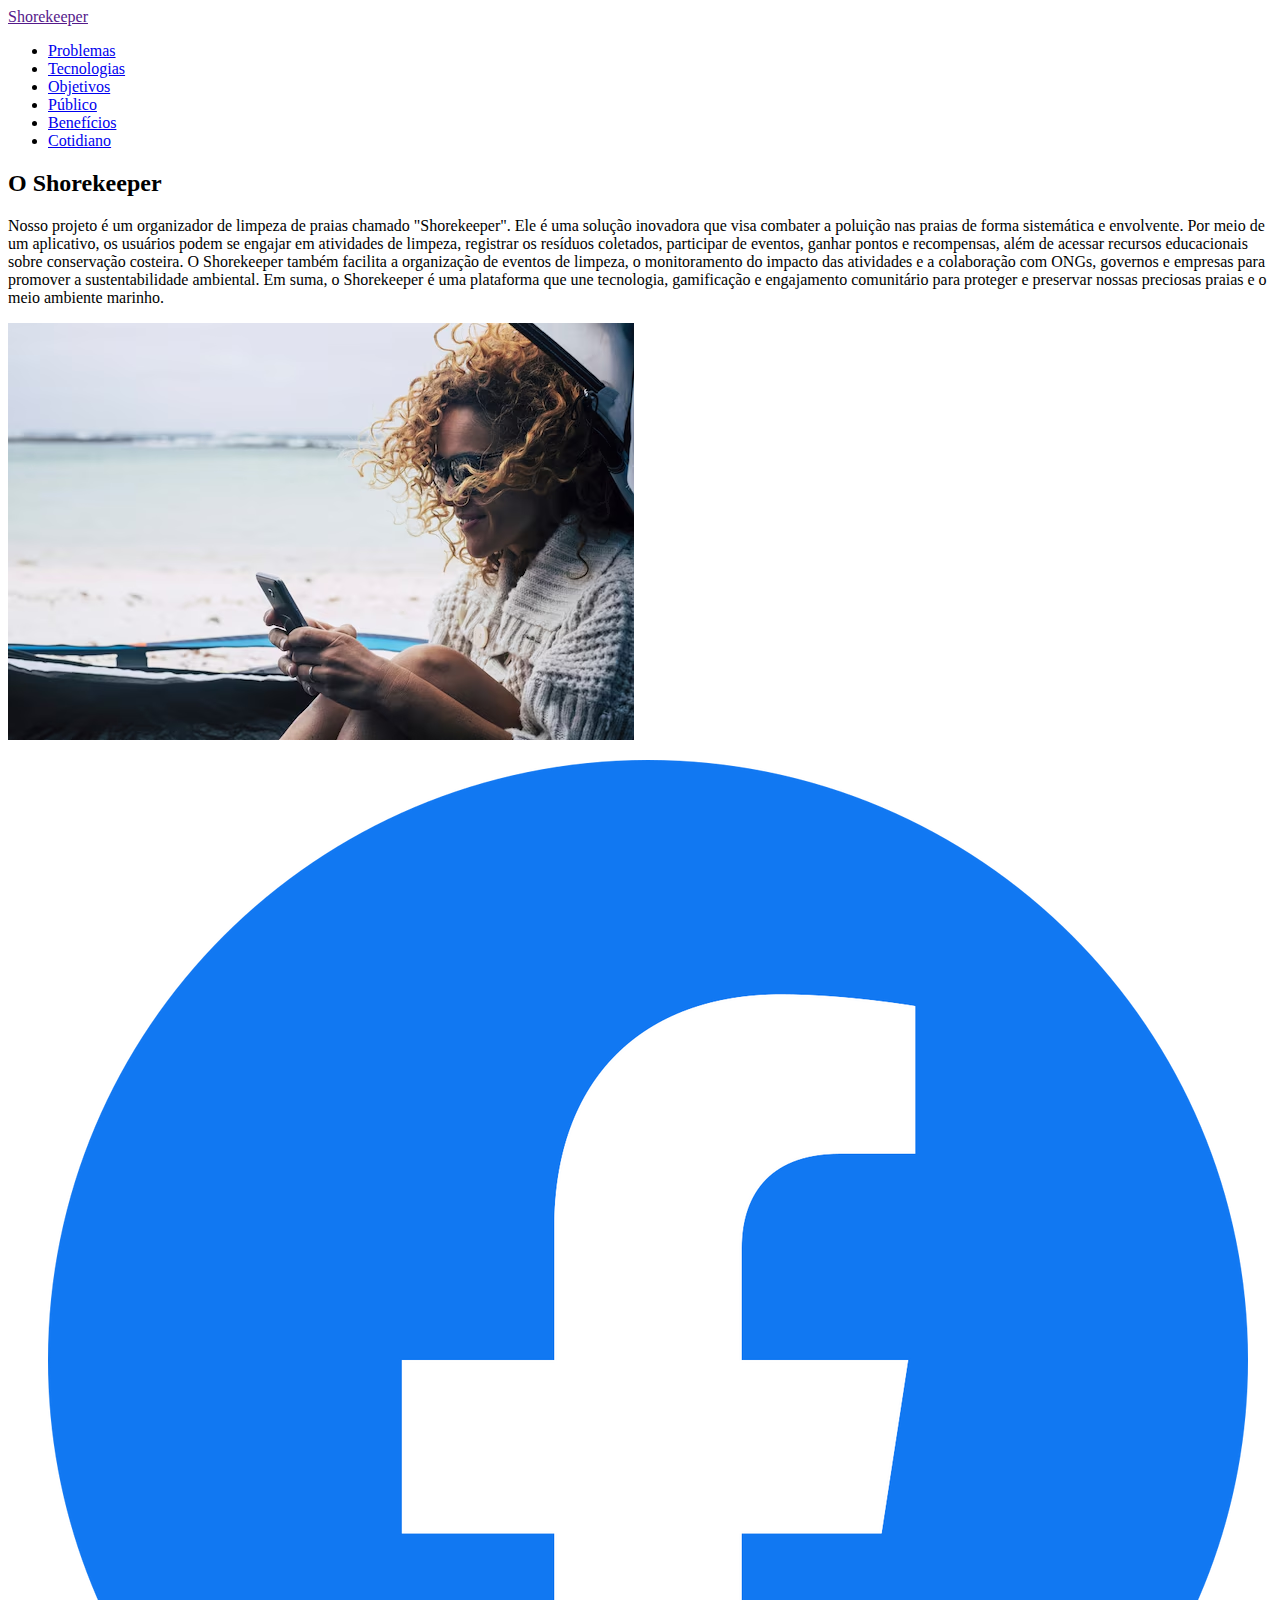
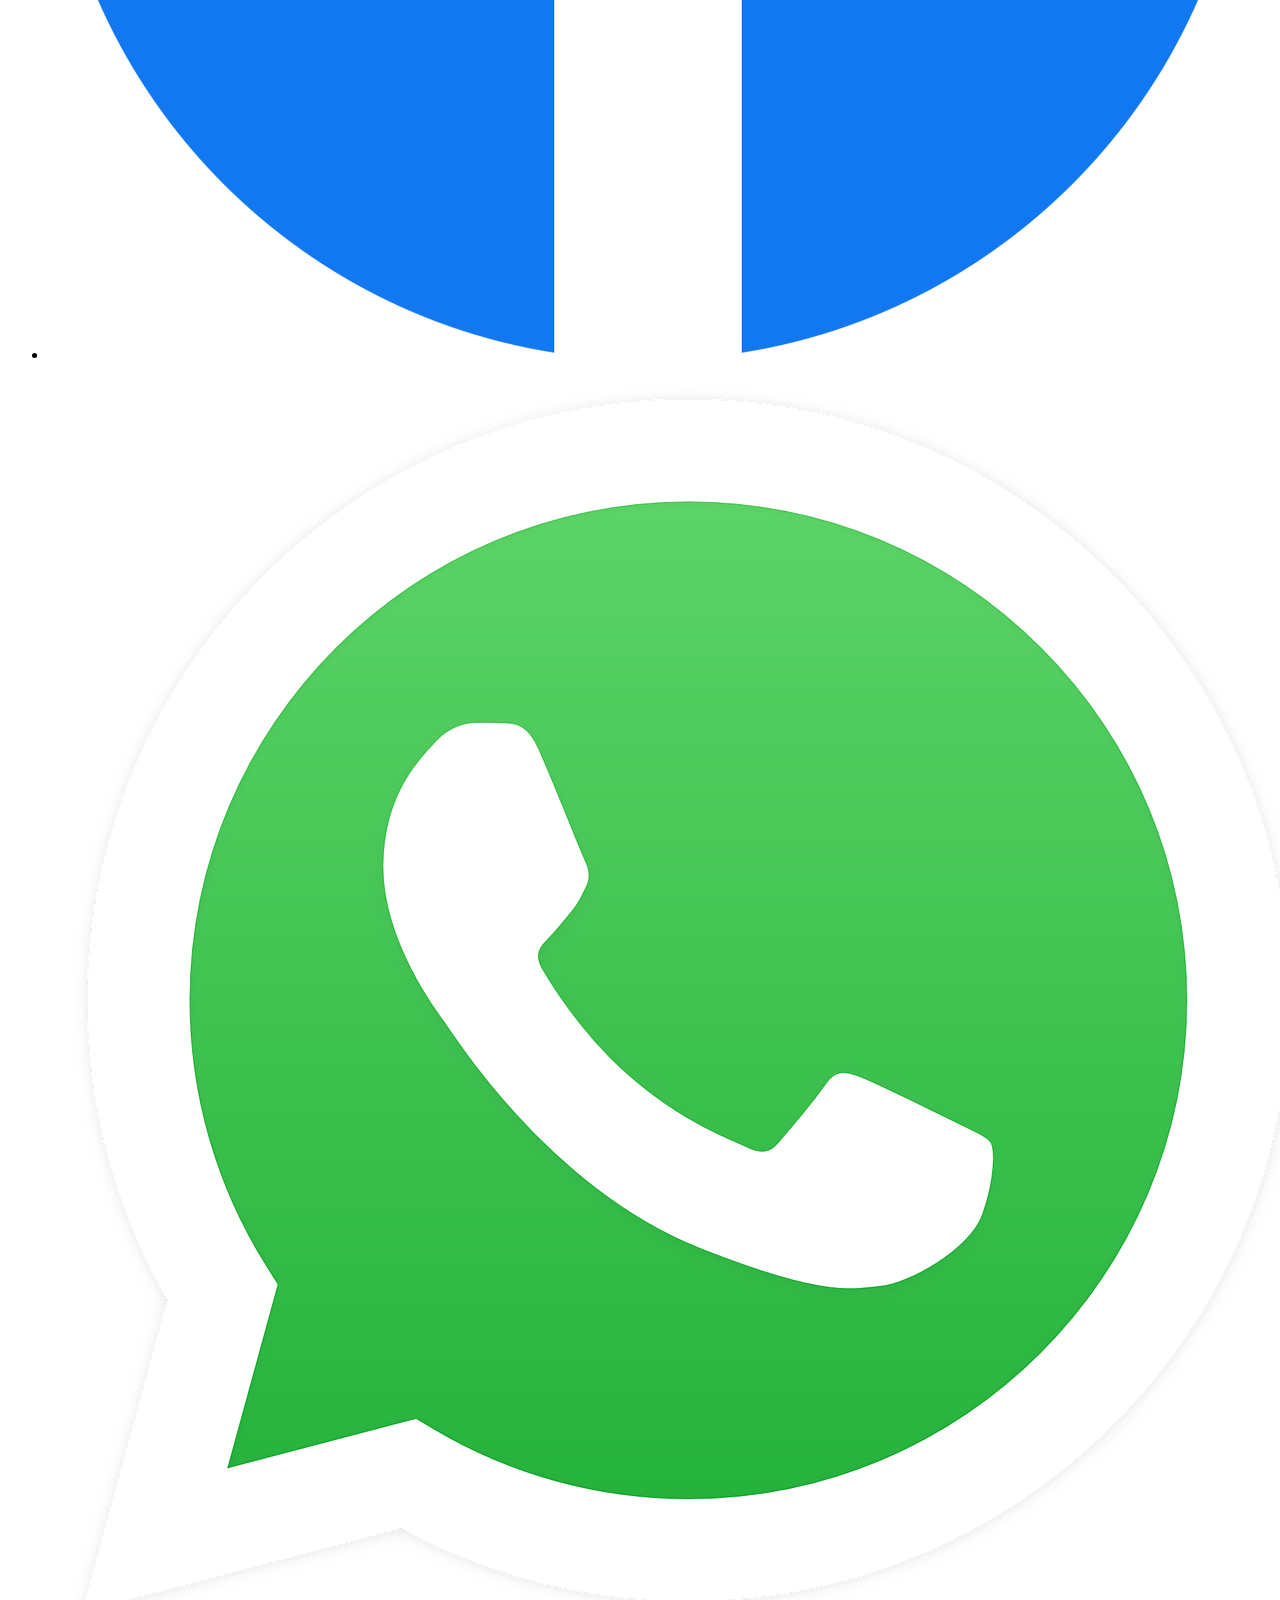
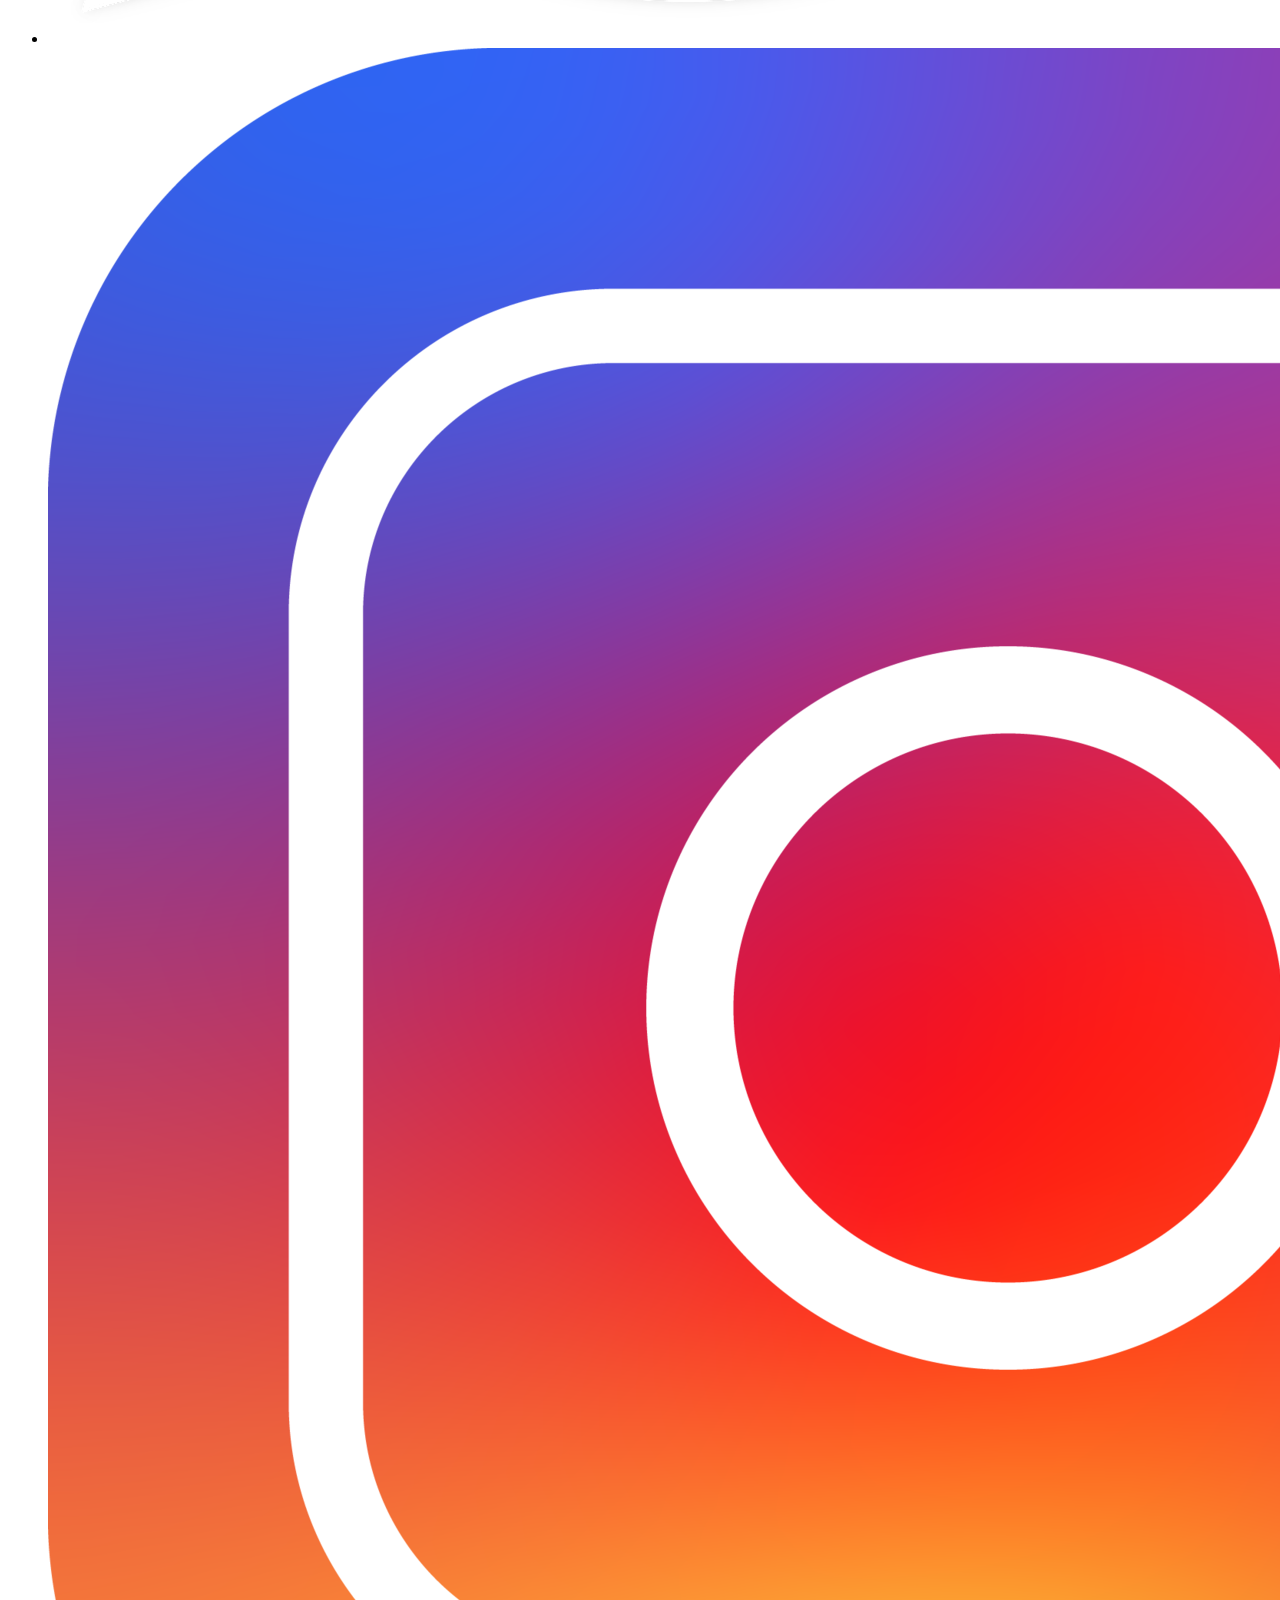
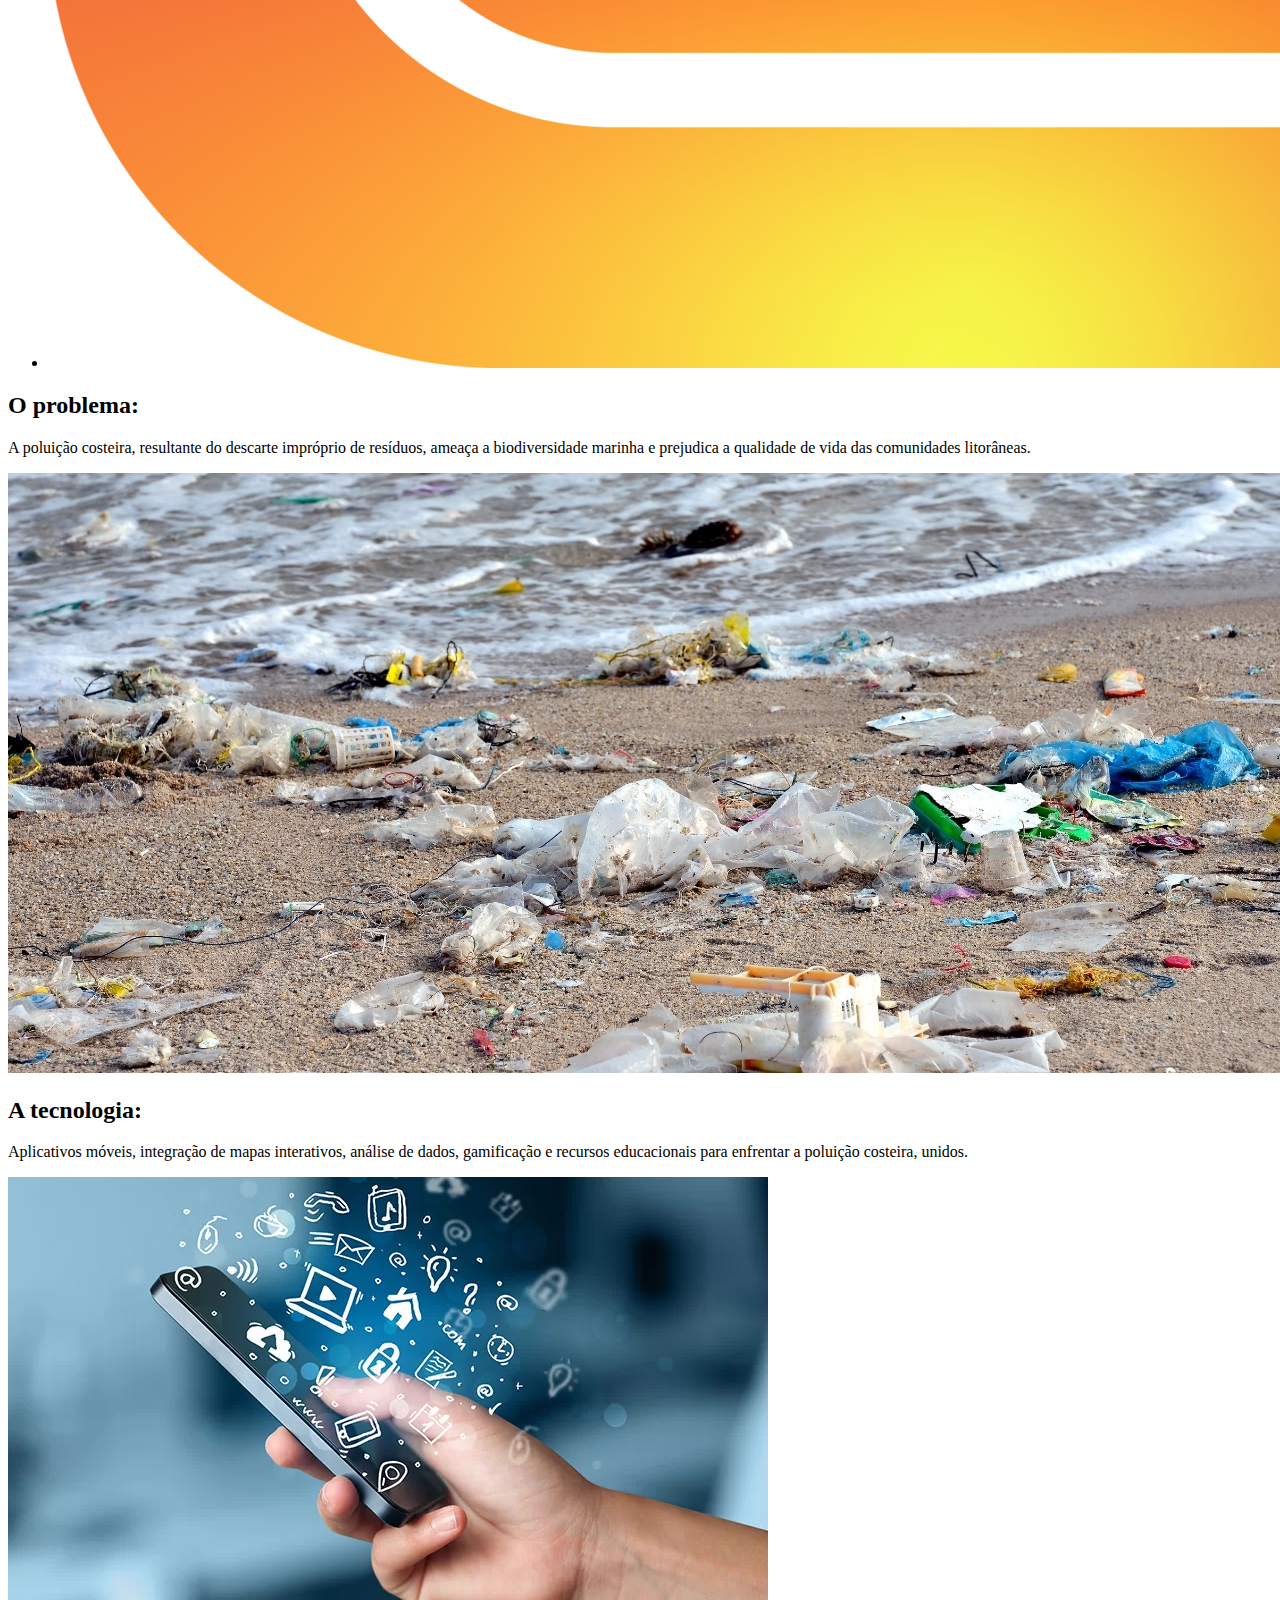
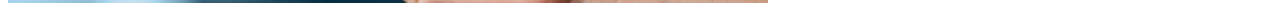
==== index.html @ 898fc1fc "segunda secao do <body>, problema, tecnologia e imgs" ====
<!DOCTYPE html>
<html lang="pt-br">
<head>
    <meta charset="UTF-8">
    <meta name="viewport" content="width=device-width, initial-scale=1.0">
    <title>Shorekeeper - Landing Page</title>

    <link rel="icon" type="x-icon" href="./assets/images/favicon.png">
    <link rel="preconnect" href="https://fonts.googleapis.com">
    <link rel="preconnect" href="https://fonts.gstatic.com" crossorigin="">
    <link rel="stylesheet" href="https://fonts.googleapis.com/css2?family=Oswald:wght@200..700&display=swap">
    <link rel="stylesheet" href="./assets/css/styleIndex.css">

</head>
<body>



    <section>
        <div class="container">
            <header>
                <a href="" class="logo">Shorekeeper</a>
                <ul>
                    <li><a href="#problem">Problemas</a></li>
                    <li><a href="#tech">Tecnologias</a></li>
                    <li><a href="#objectives">Objetivos</a></li>
                    <li><a href="#public">Público</a></li>
                    <li><a href="#ben">Benefícios</a></li>
                    <li><a href="#cot">Cotidiano</a></li>
                </ul>
            </header>
            <div class="content">
                <h2>O Shorekeeper</h2>
                <div class="textArea">
                    <p> Nosso projeto é um organizador de limpeza de praias chamado "Shorekeeper". Ele é uma solução inovadora que visa combater a poluição nas praias de forma sistemática e envolvente. Por meio de um aplicativo, os usuários podem se engajar em atividades de limpeza, registrar os resíduos coletados, participar de eventos, ganhar pontos e recompensas, além de acessar recursos educacionais sobre conservação costeira. O Shorekeeper também facilita a organização de eventos de limpeza, o monitoramento do impacto das atividades e a colaboração com ONGs, governos e empresas para promover a sustentabilidade ambiental. Em suma, o Shorekeeper é uma plataforma que une tecnologia, gamificação e engajamento comunitário para proteger e preservar nossas preciosas praias e o meio ambiente marinho.</p>
                </div>
            </div>
            <div class="imgBox">
                <img src="./assets/images/img1.avif" alt="mulher sorrindo no celular">
            </div>
            <ul class="icon">
                <li><a href="#"><img src="./assets/images/face.png"></a></li>
                <li><a href=""><img src="./assets/images/what.webp"></a></li>
                <li><a href=""><img src="./assets/images/insta.webp"></a></li>
            </ul>
        </div>
    </section>


    <div id="computerPart">

        <section>
            <div class="container">
                <div class="content2" id="problem">
                    <h2>O problema:</h2>
                    <div class="textArea">
                        <p> A poluição costeira, resultante do descarte impróprio de resíduos, ameaça a biodiversidade marinha e prejudica a qualidade de vida das comunidades litorâneas.</p>
                    </div>
                    <img class="imgBoxed" src="./assets/images/trash.jpg">
                </div>
            </div>
            <div class="content3" id="tech">
                <h2>A tecnologia:</h2>
                <div class="textArea">
                    <p> Aplicativos móveis, integração de mapas interativos, análise de dados, gamificação e recursos educacionais para enfrentar a poluição costeira, unidos.</p>
                </div>
                <img class="imgBoxed" src="./assets/images/cell.webp">
            </div>
        </section>
    </div>
    

    <script src="./assets/js/scriptIndex.js"></script>



</body>
</html>
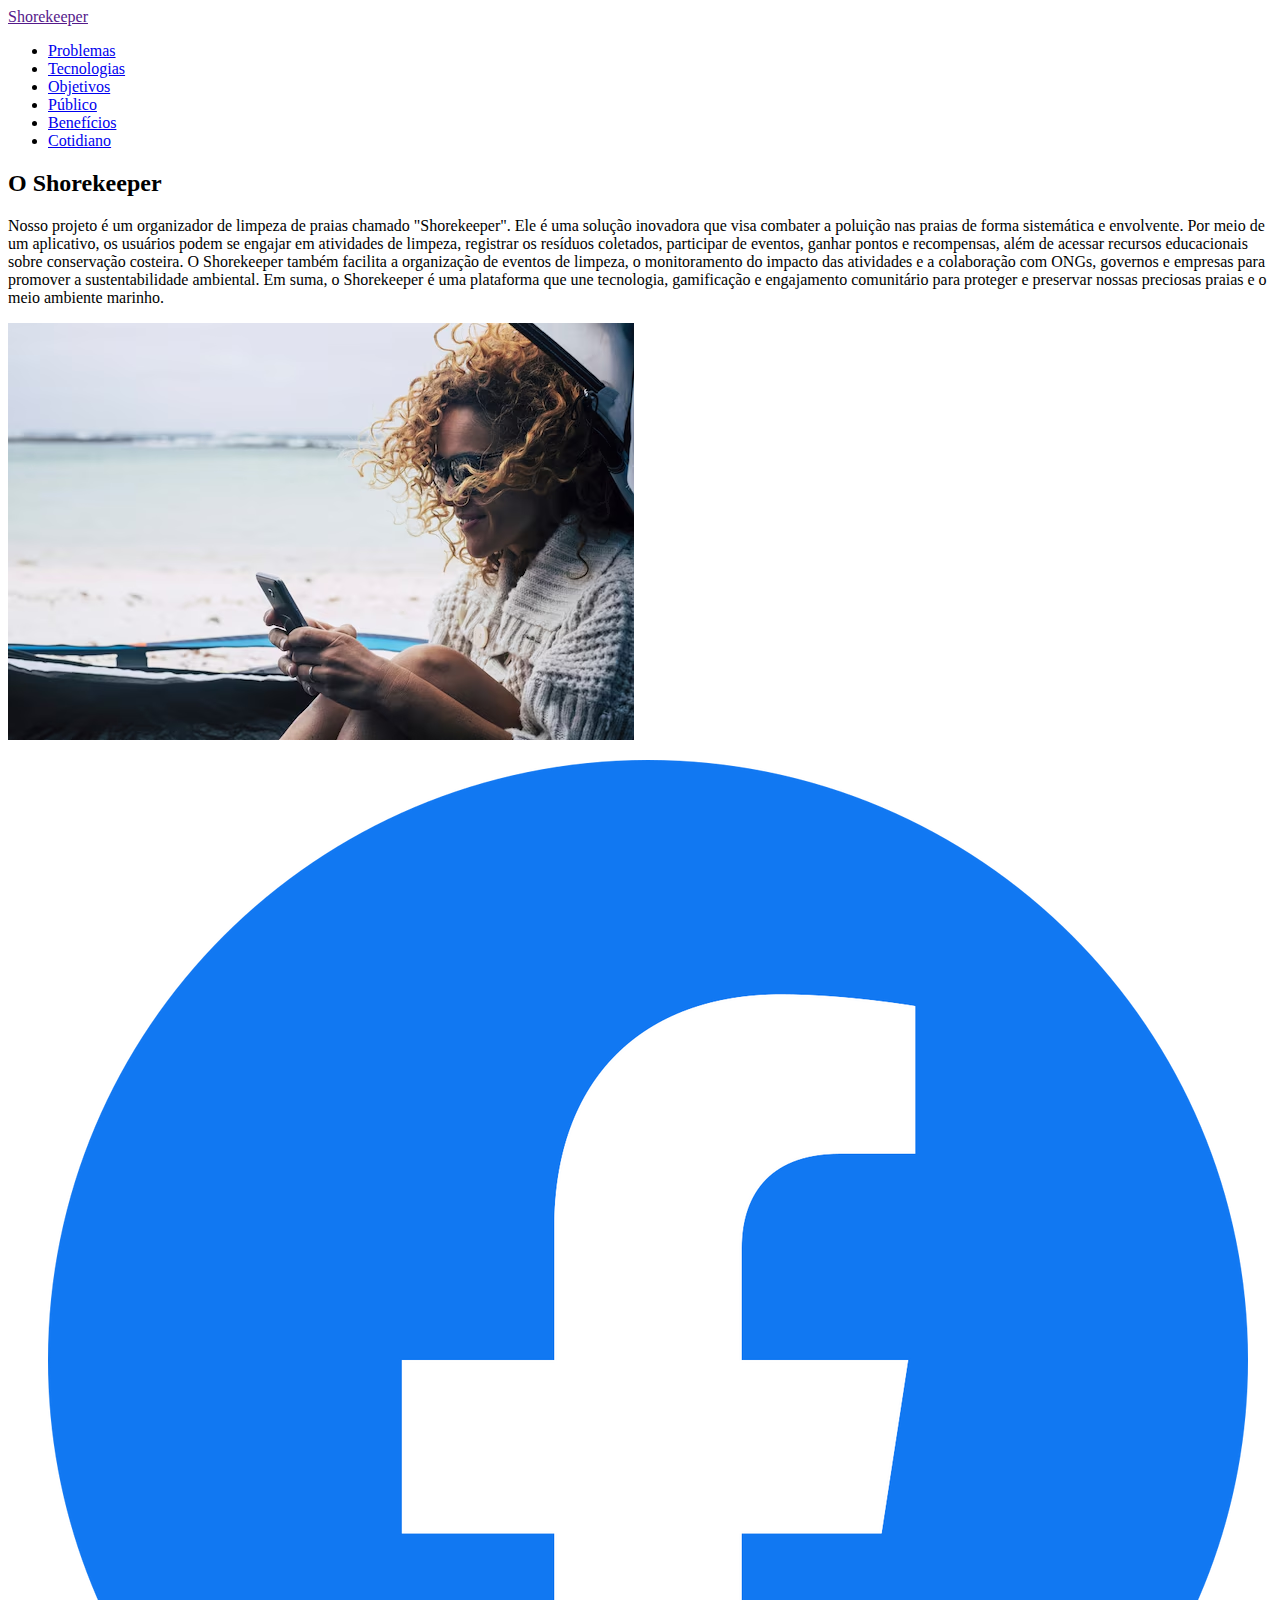
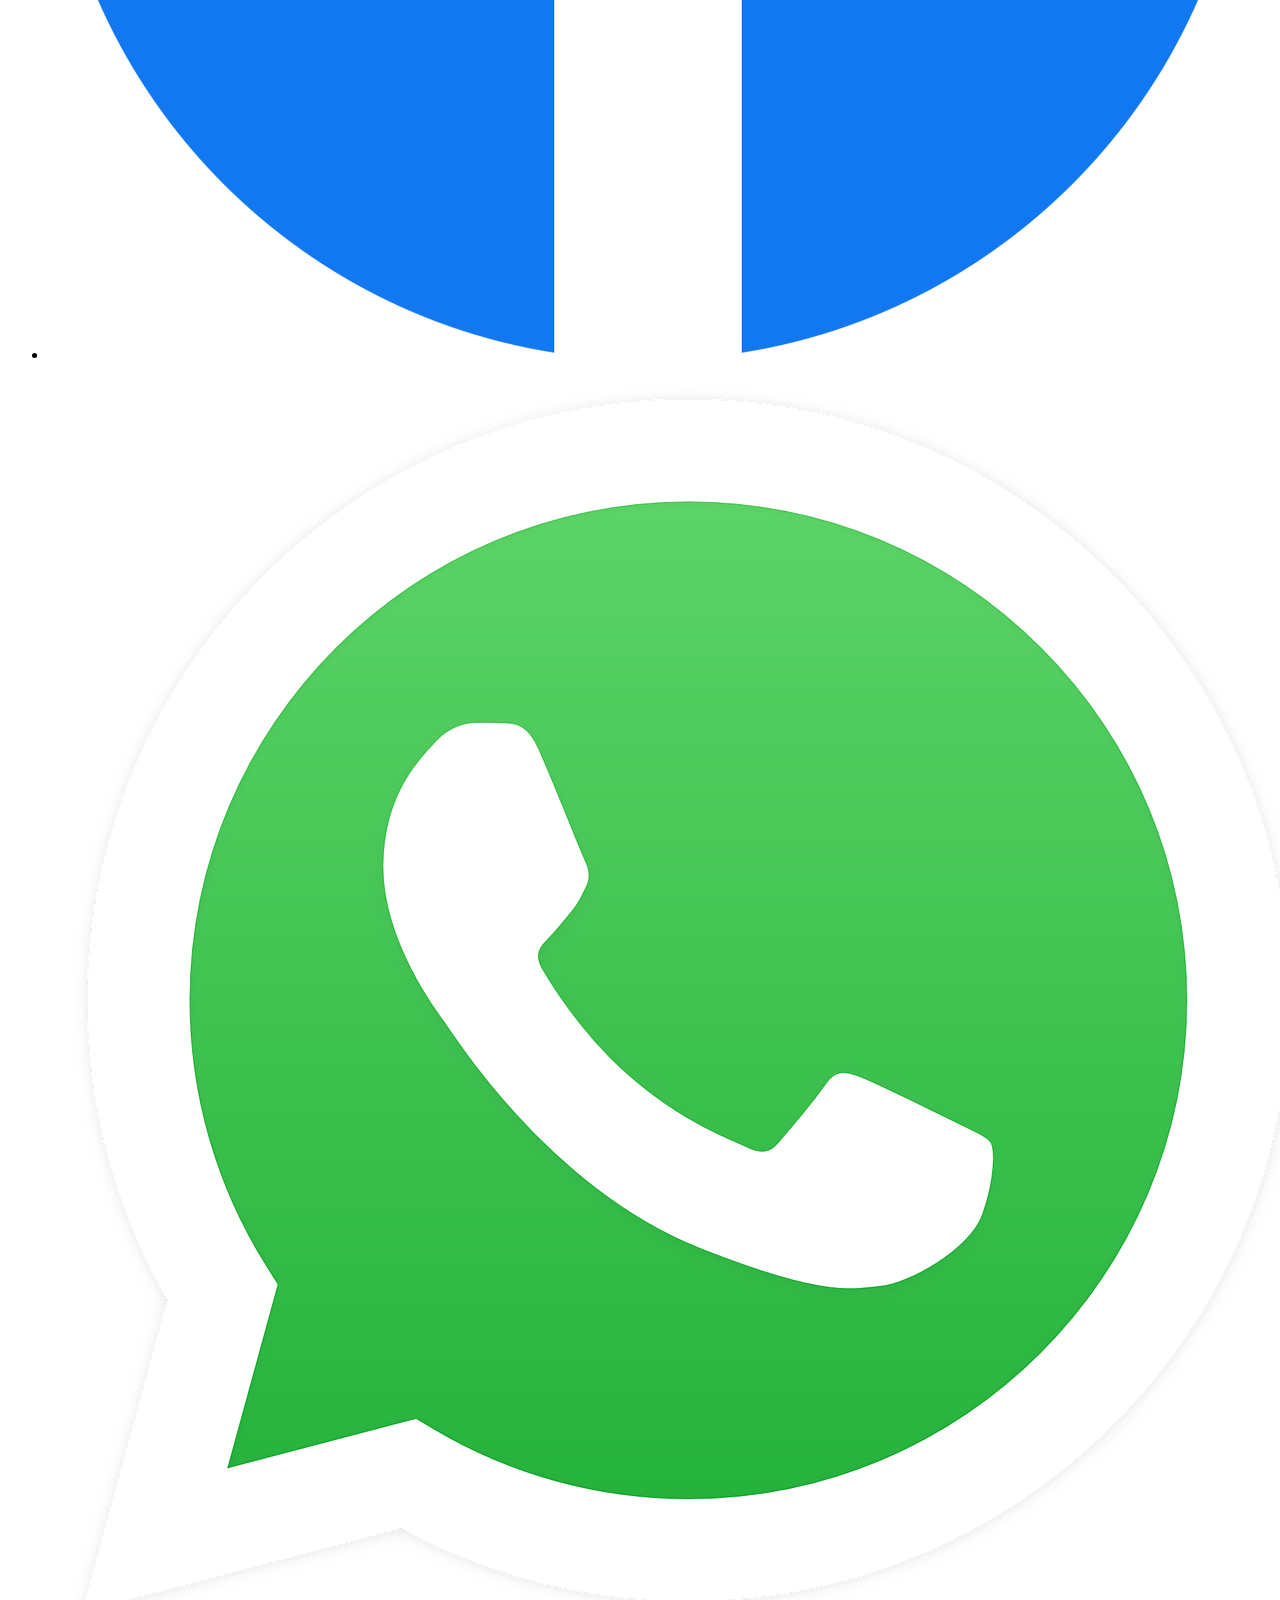
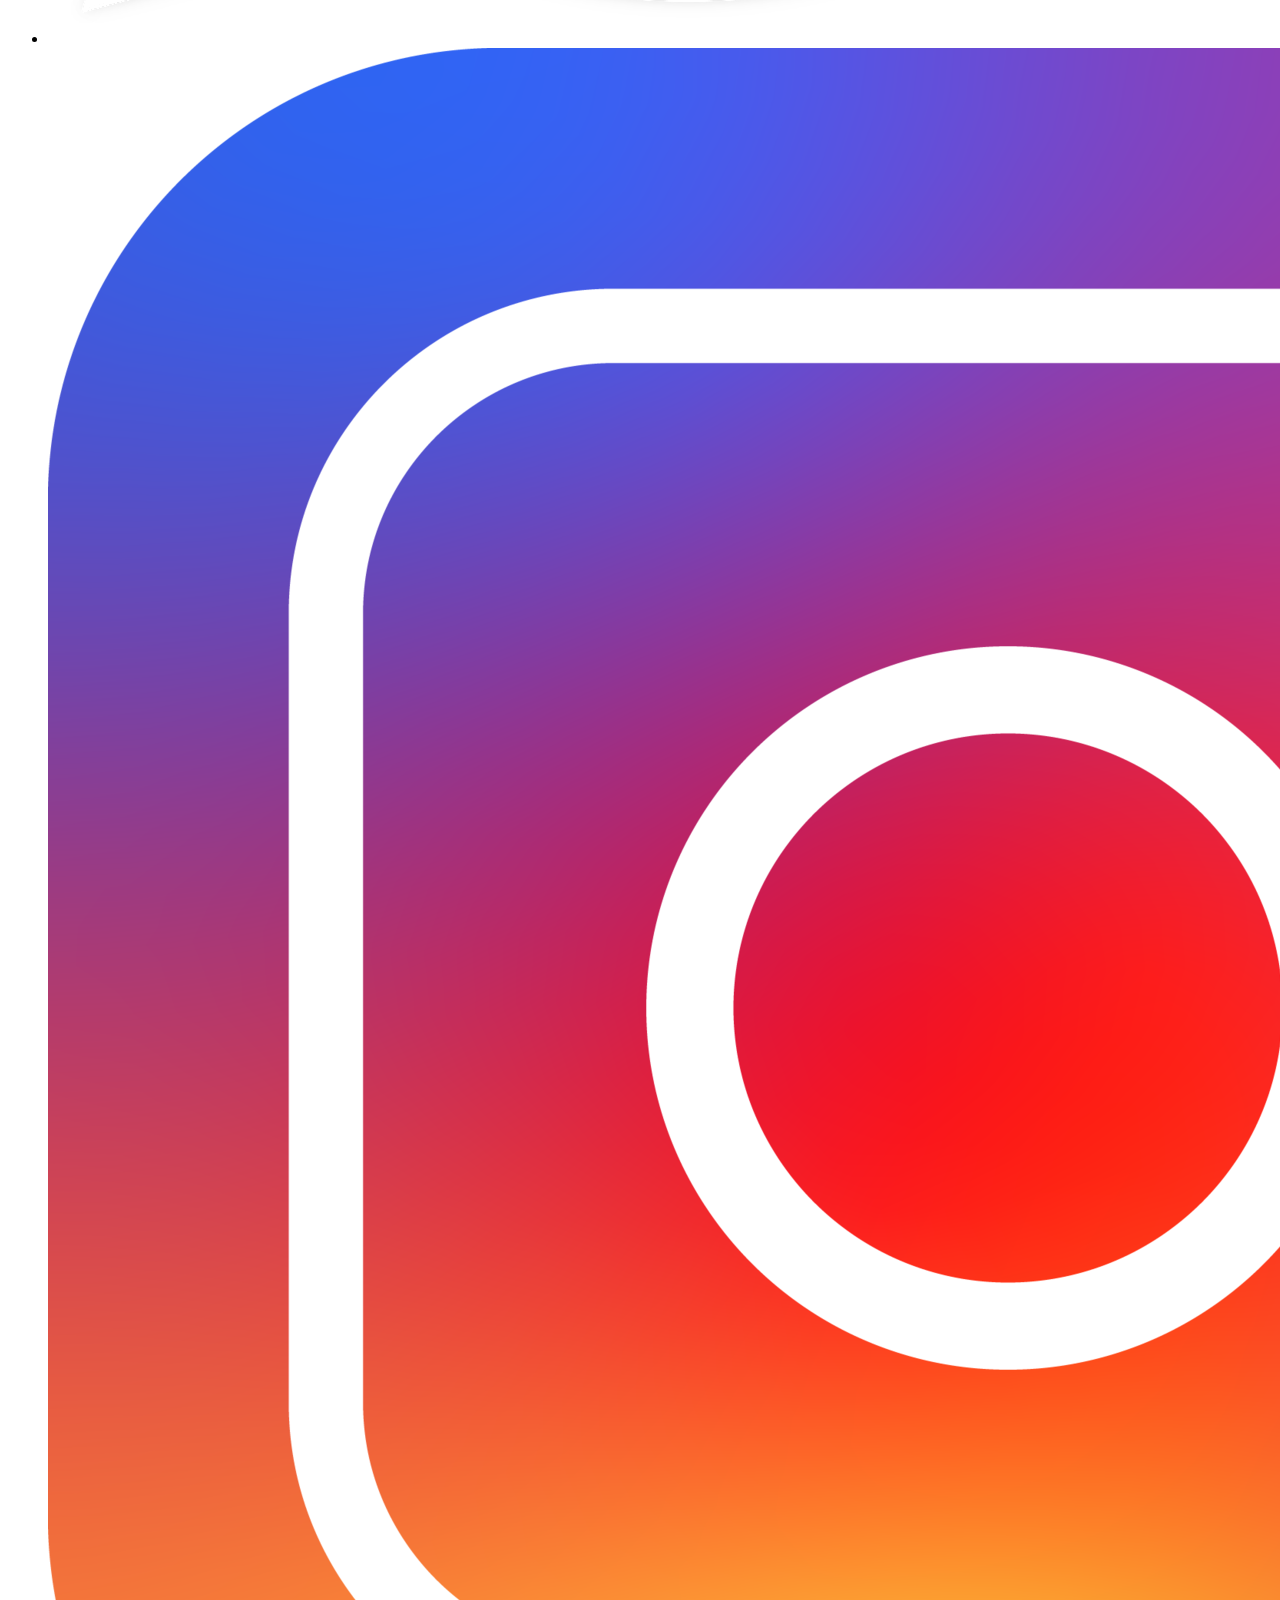
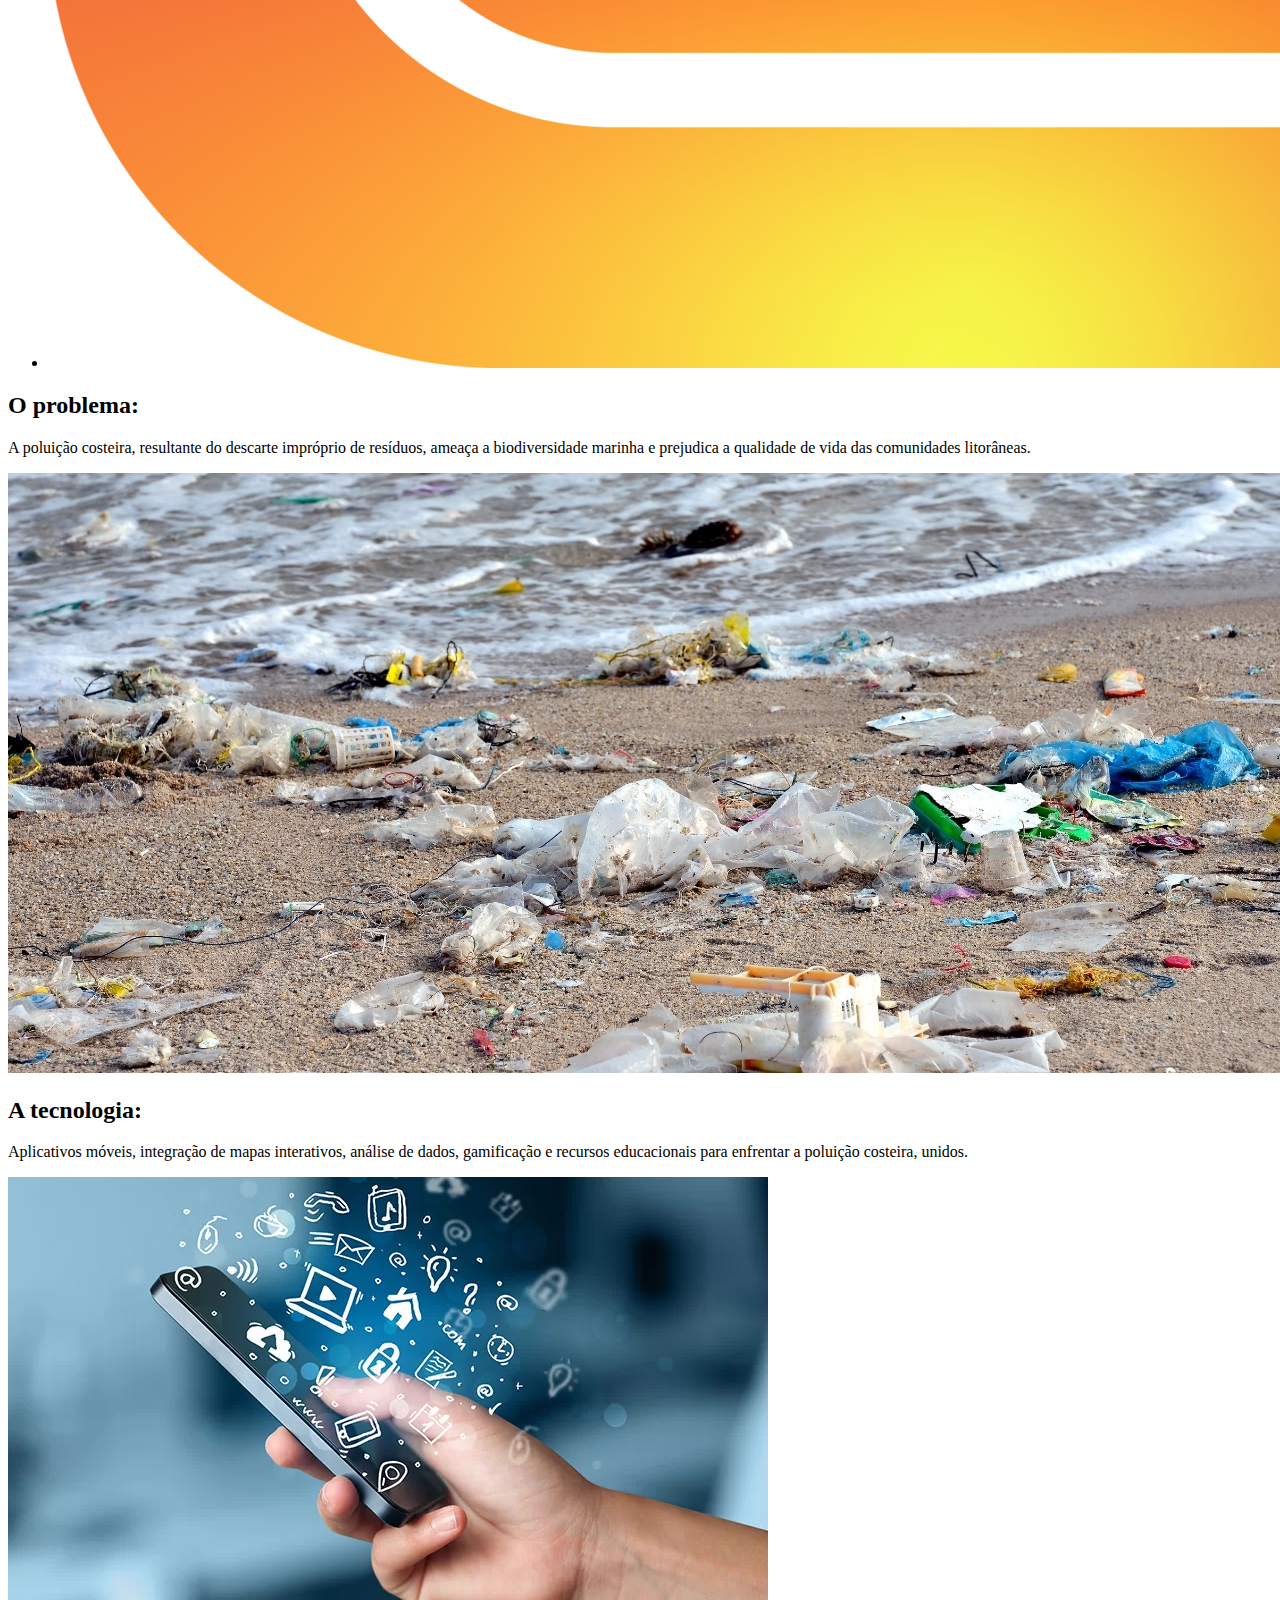
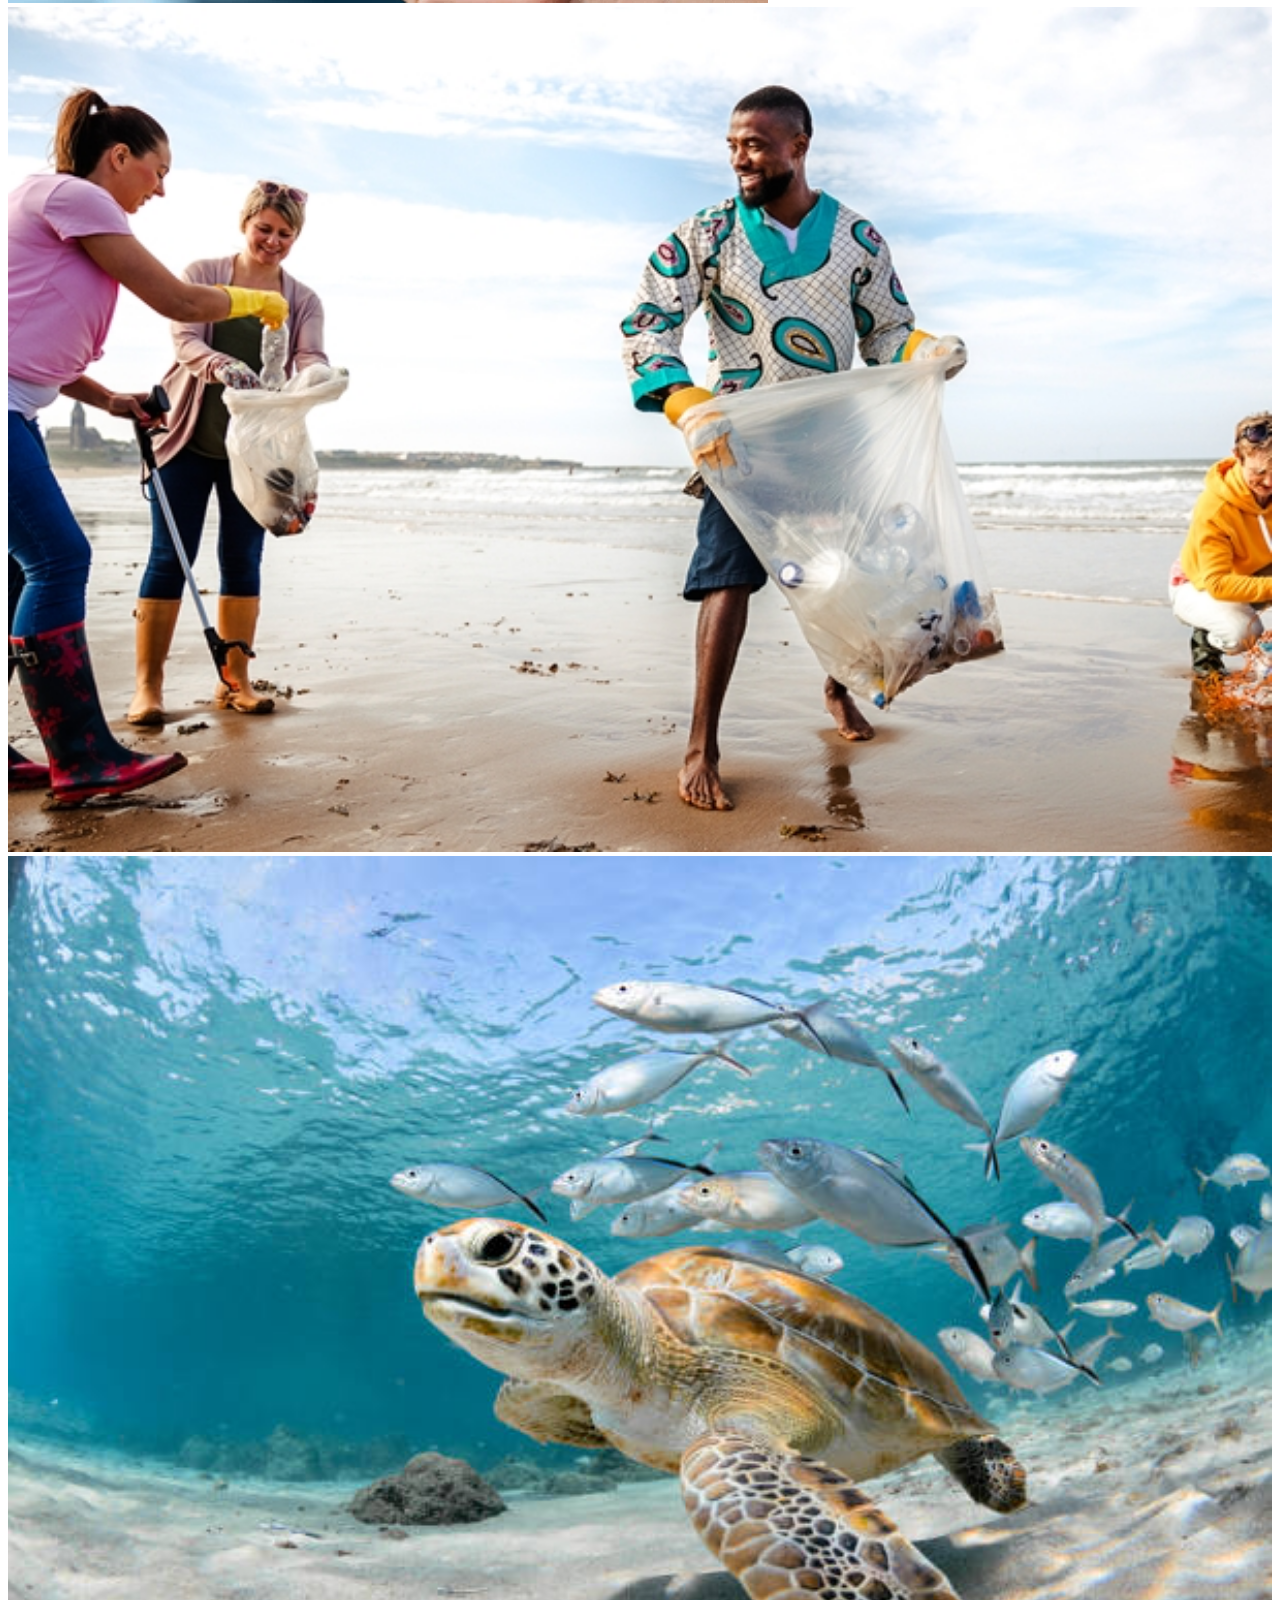
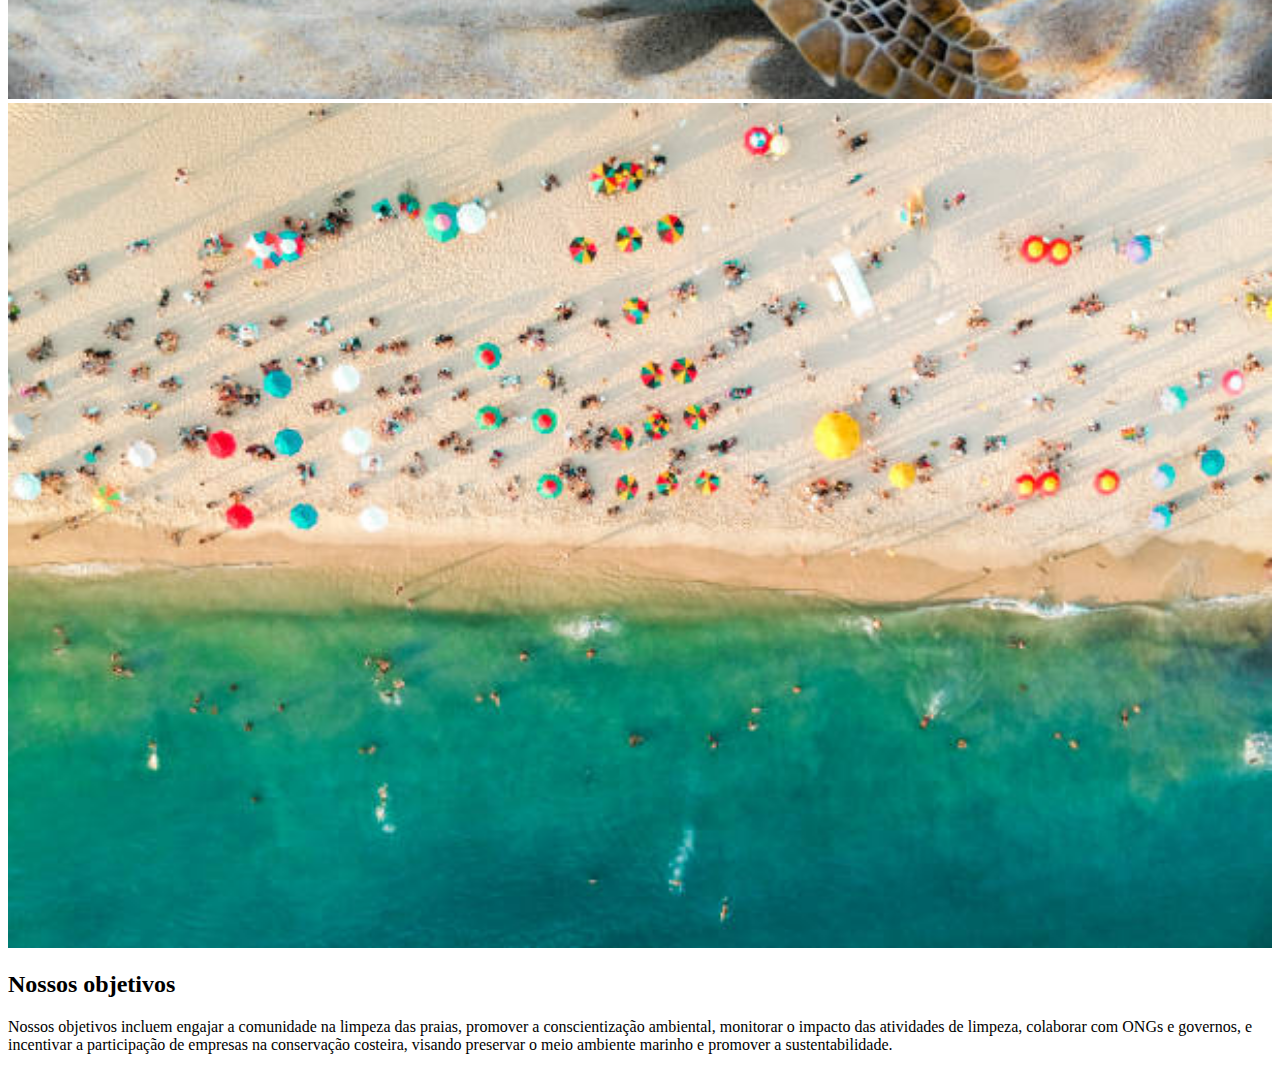
==== commit ca6f1f45: "terceira secao do <body>, slideshow e objetivos" ====
--- a/index.html
+++ b/index.html
@@ -67,6 +67,40 @@
                 <img class="imgBoxed" src="./assets/images/cell.webp">
             </div>
         </section>
+
+
+        <div class="containerSlide" id="objectives">
+            <div class="slideshow-container" id="home">
+
+                <div>
+                    <img src="./assets/images/ban1.jpg" style="width: 100%;">
+                </div>
+
+                <div>
+                    <img src="./assets/images/ban2.jpg" style="width: 100%;">
+                </div>
+
+                <div>
+                    <img src="./assets/images/ban3.jpg" style="width: 100%;">
+                </div>
+                
+                <div id="divDot" style="text-align: center;">
+                    <span class="dot" onclick="currentSlide(1)"></span>
+                    <span class="dot" onclick="currentSlide(2)"></span>
+                    <span class="dot" onclick="currentSlide(3)"></span>
+                </div>
+                <div class="containerTextSlide">
+                    <h2>Nossos objetivos</h2>
+                    <p>Nossos objetivos incluem engajar a comunidade na limpeza das praias, promover a conscientização ambiental, monitorar o impacto das atividades de limpeza, colaborar com ONGs e governos, e incentivar a participação de empresas na conservação costeira, visando preservar o meio ambiente marinho e promover a sustentabilidade.</p>
+                </div>
+            </div>
+        </div>
+
+
+
+
+
+        
     </div>
     
 
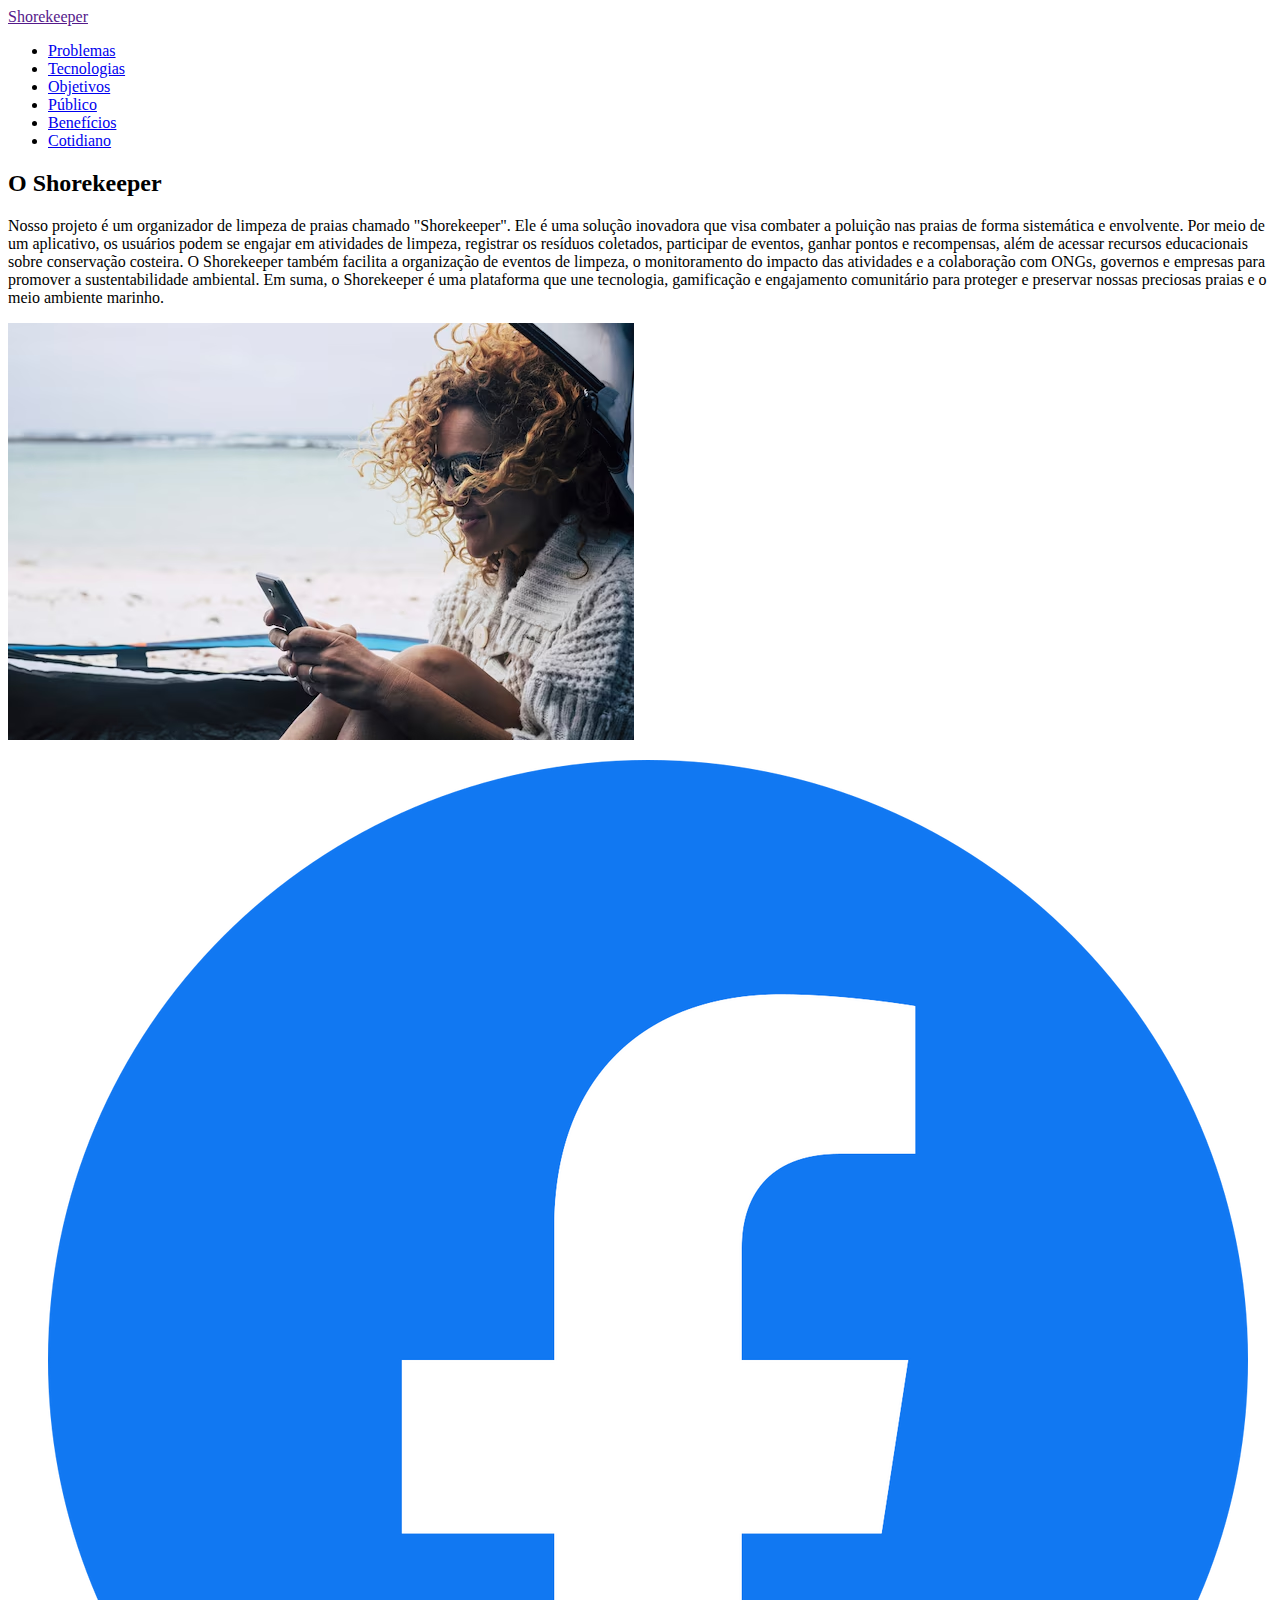
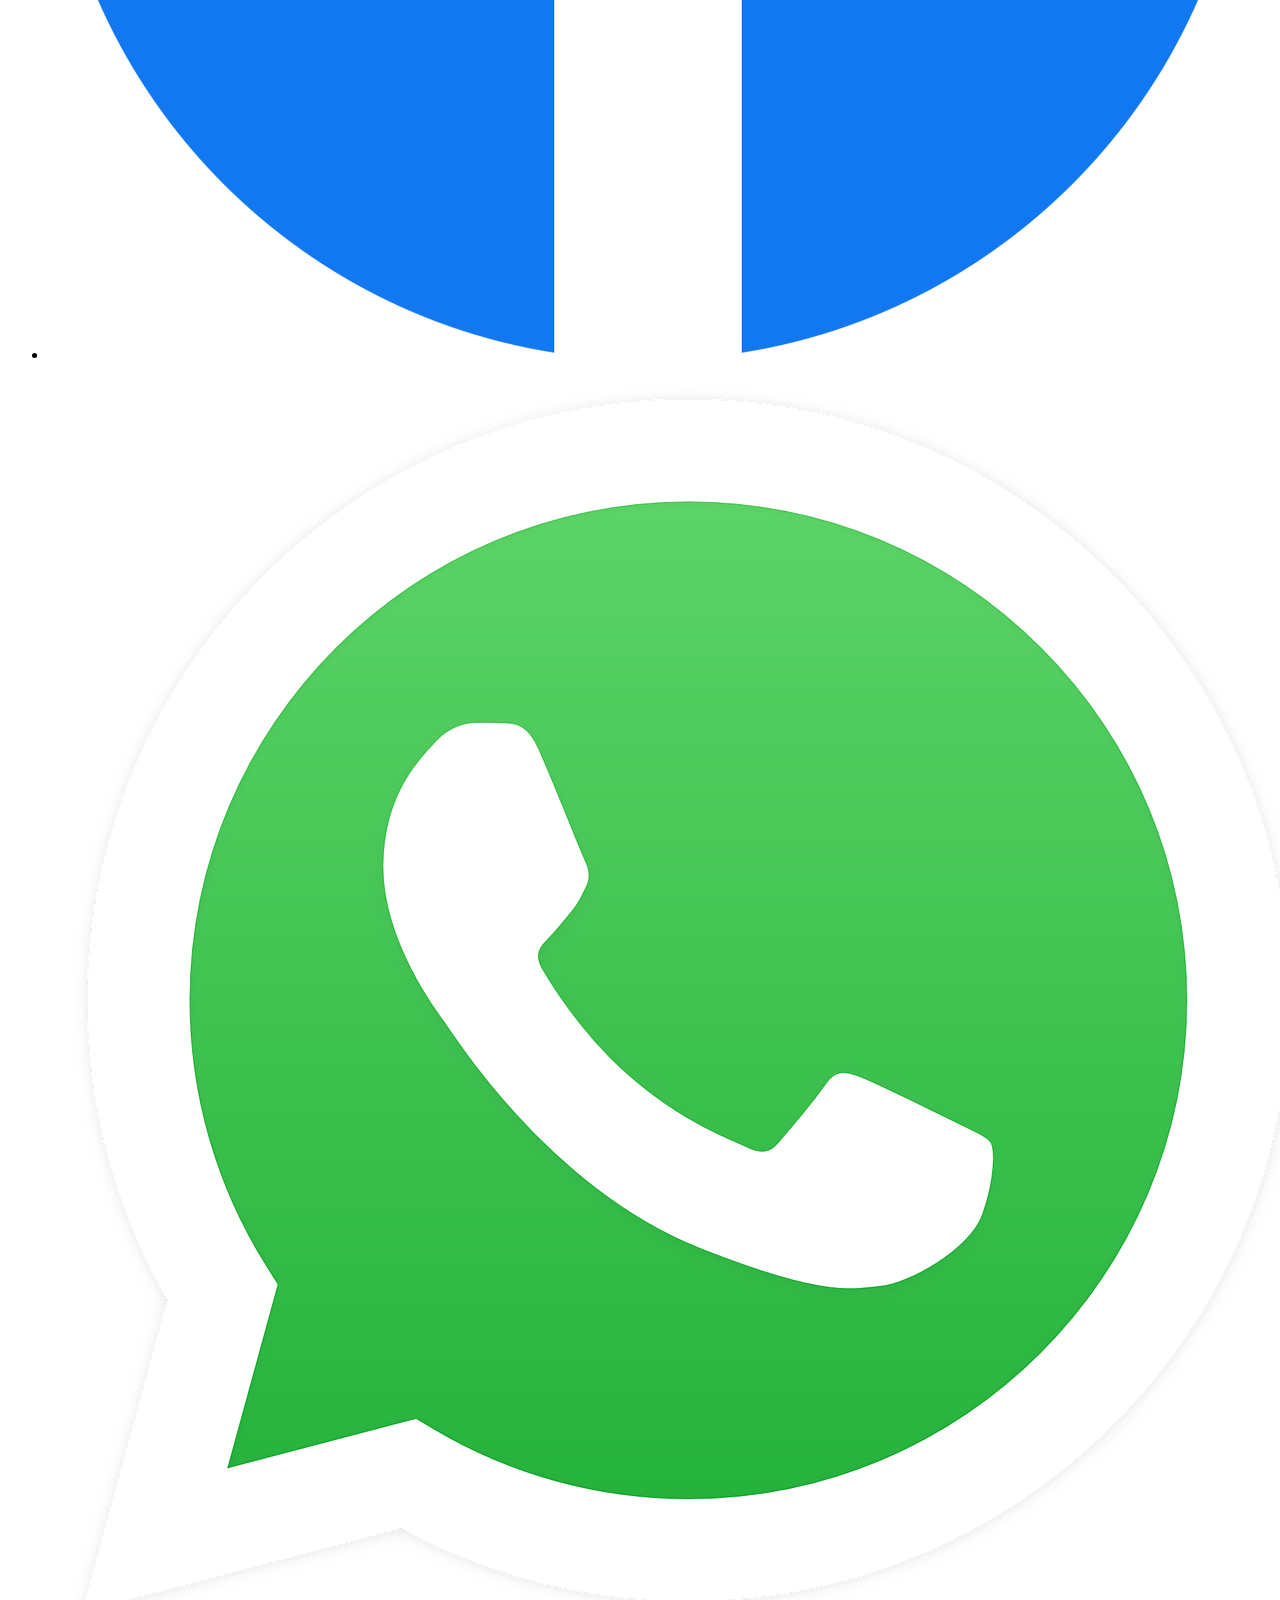
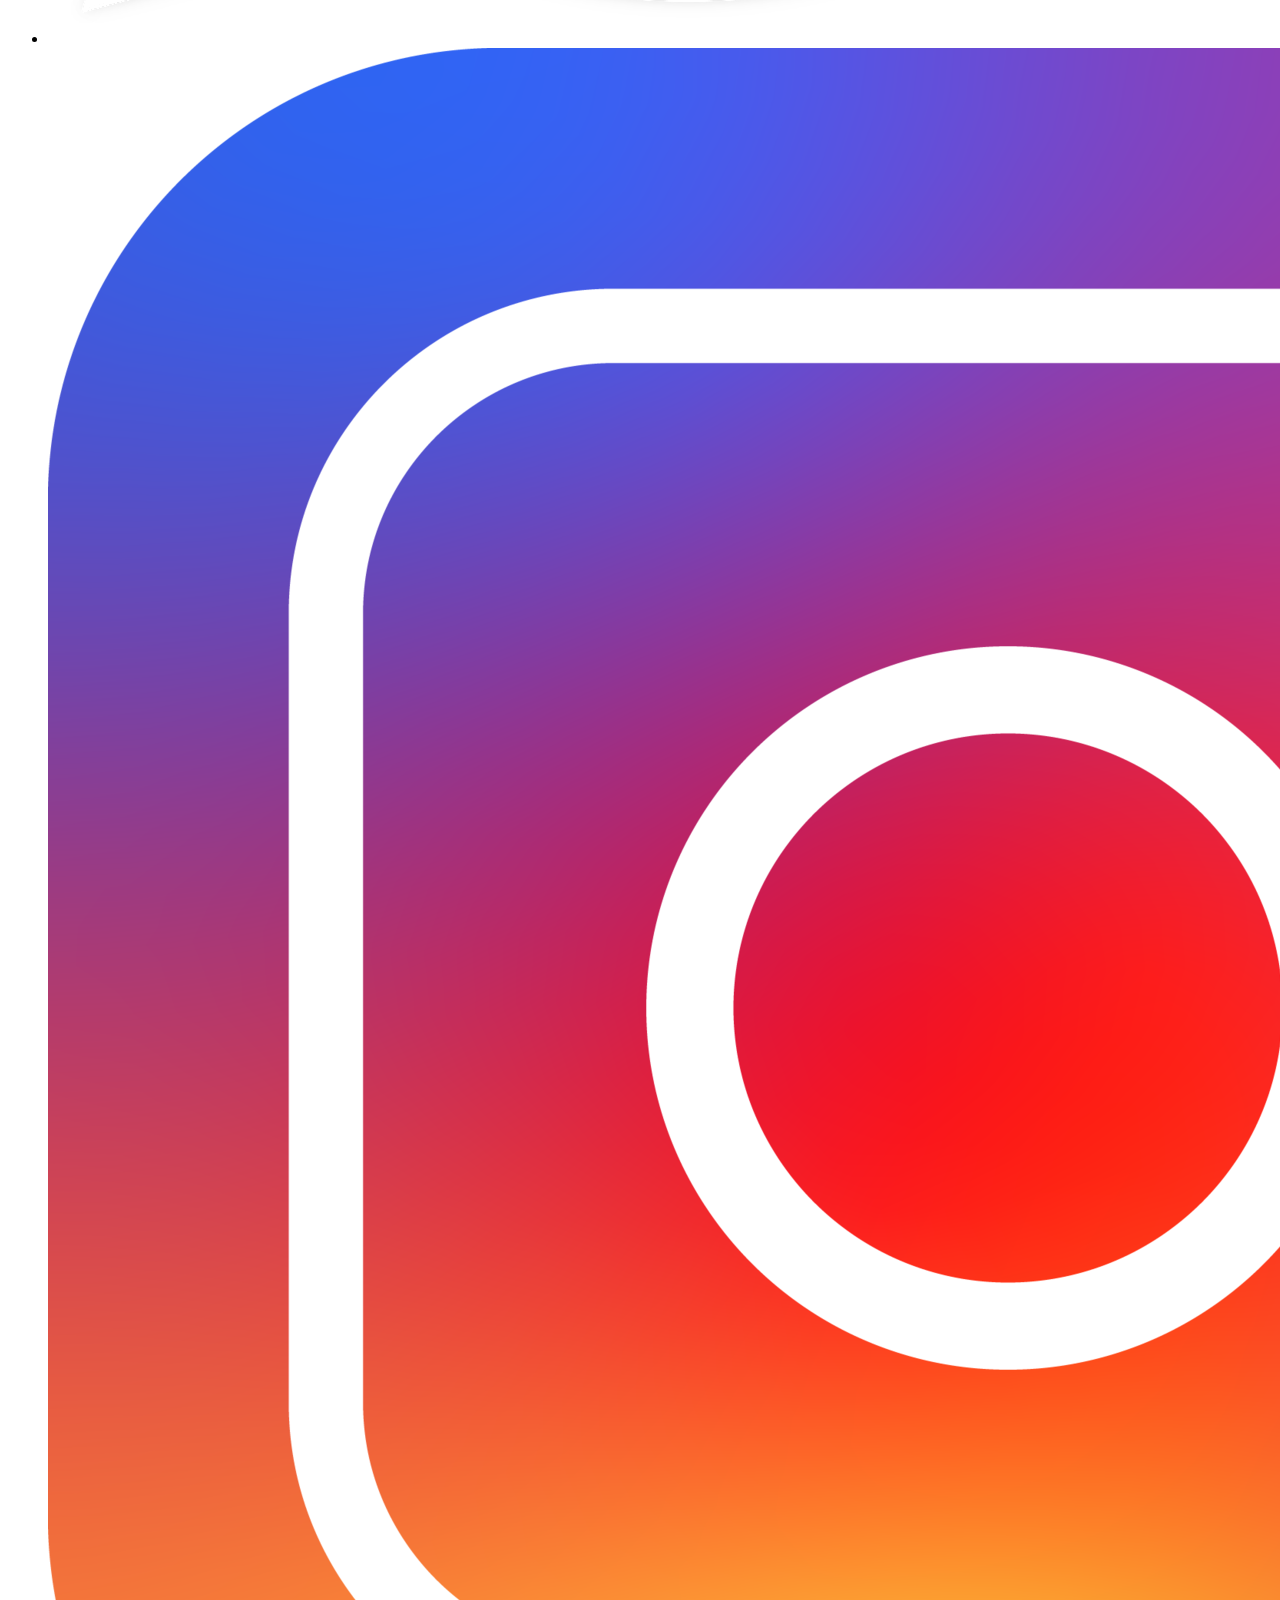
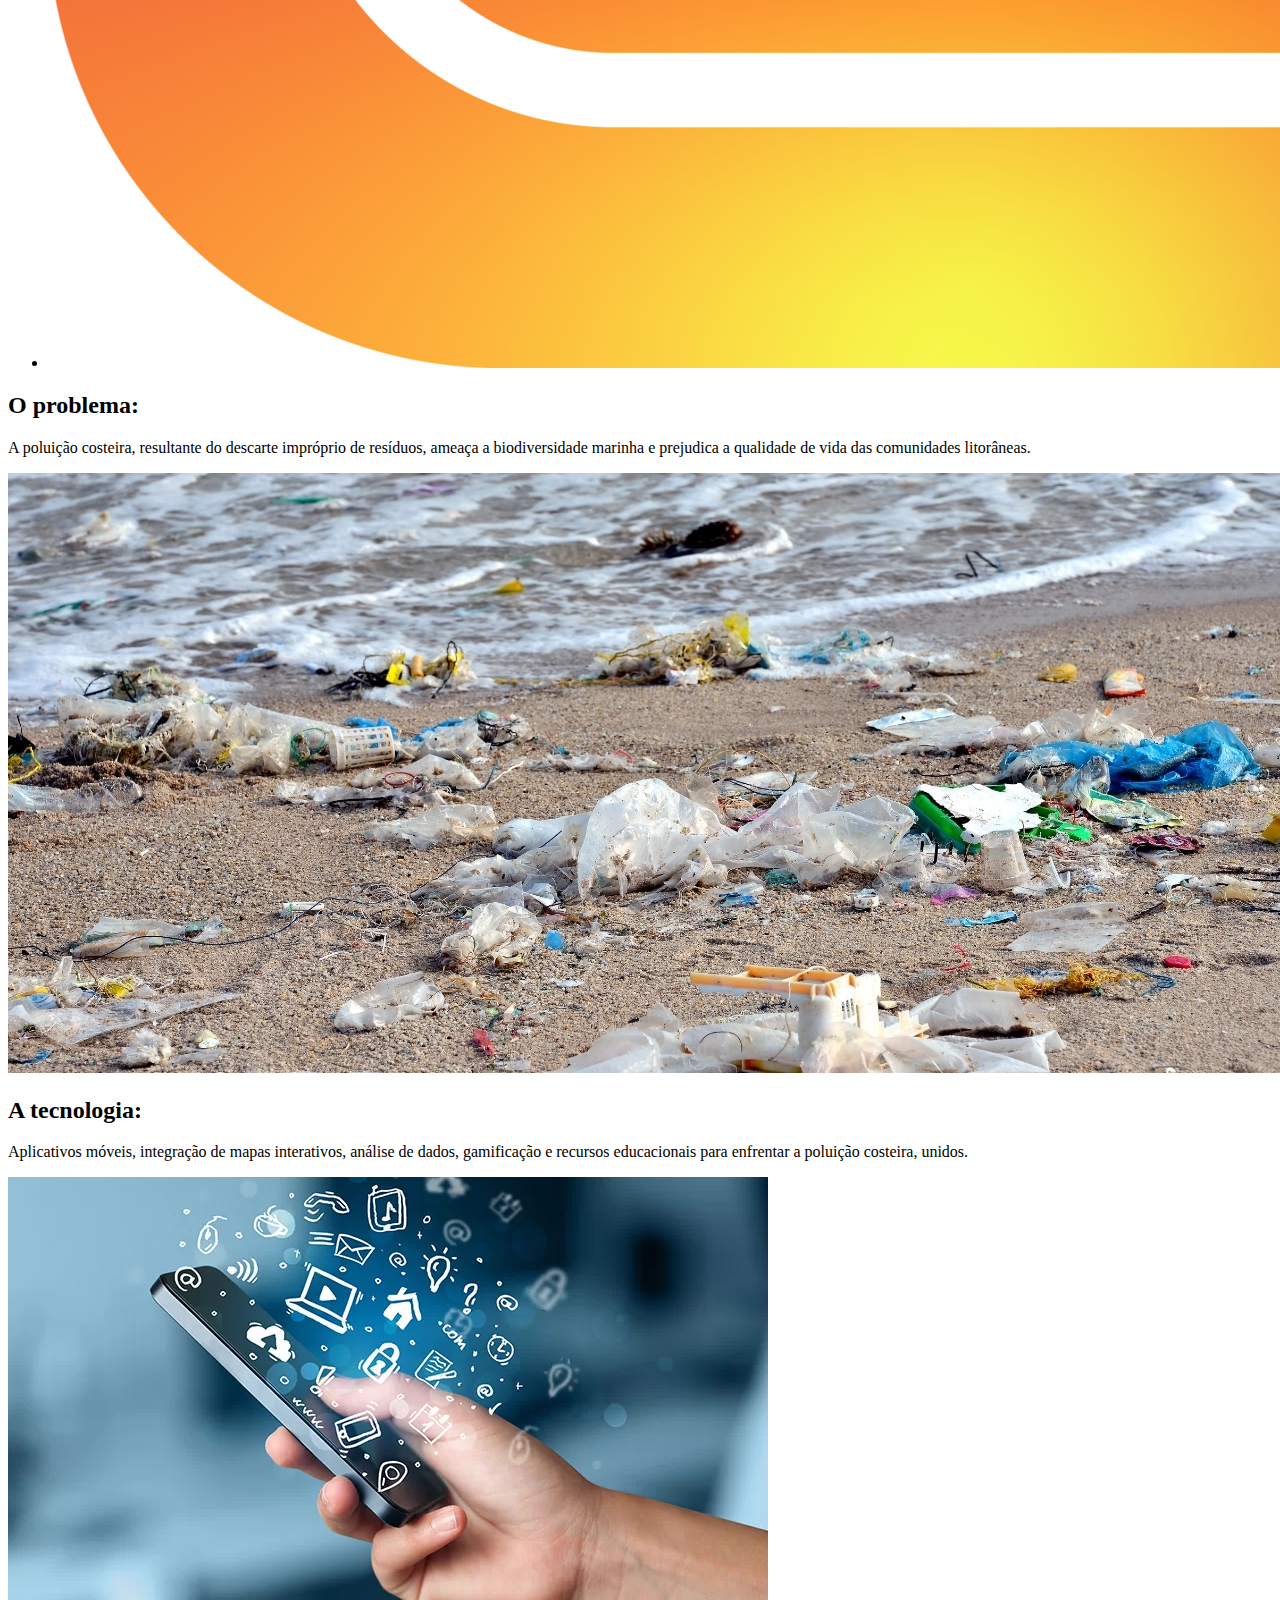
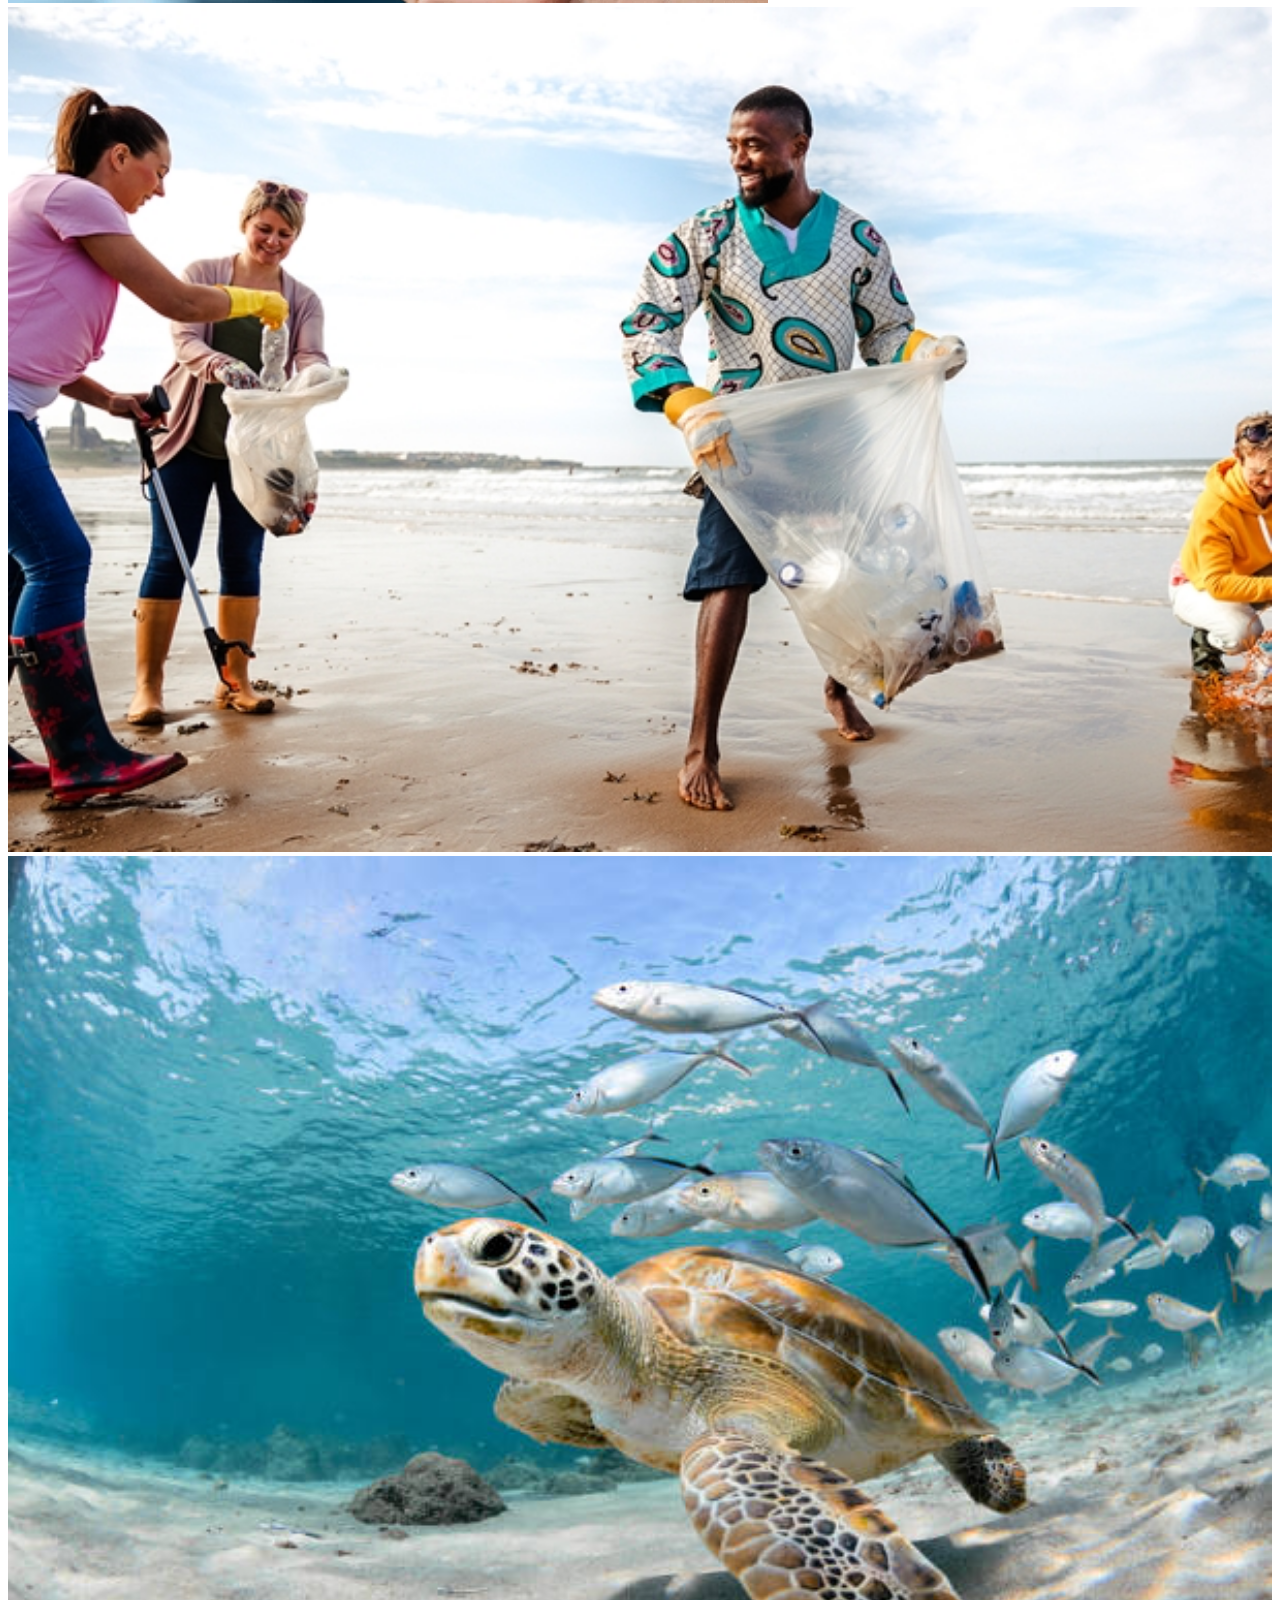
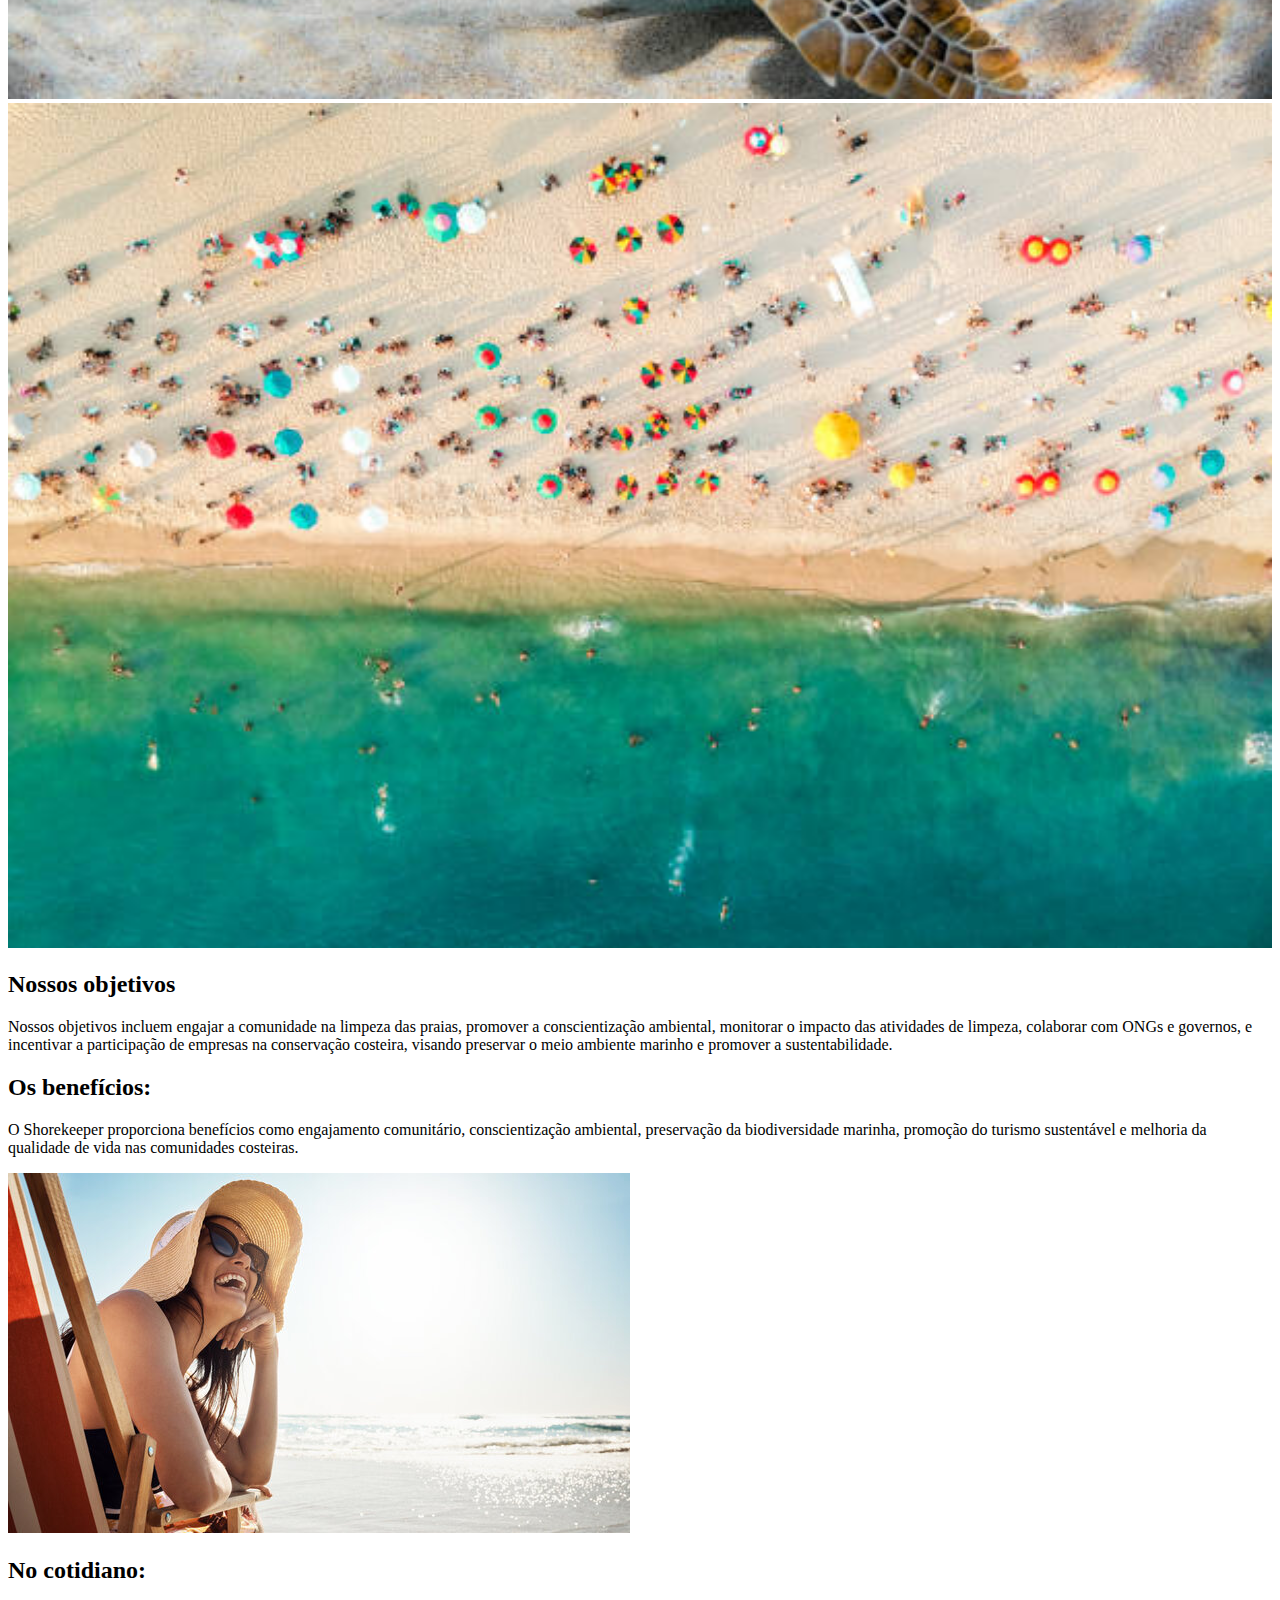
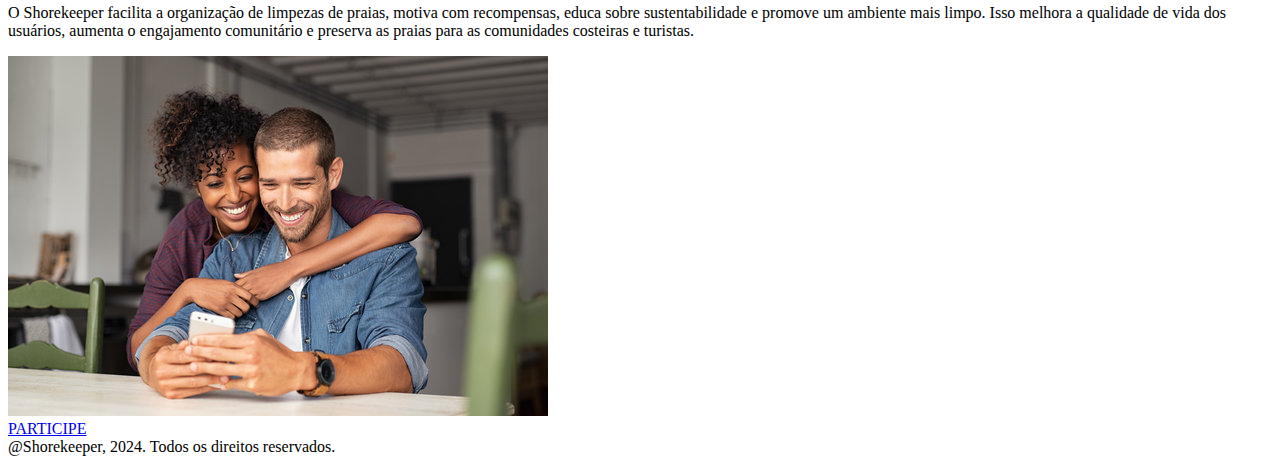
==== commit acd6c372: "ultima secao e footer, beneficios e cotidiano" ====
--- a/index.html
+++ b/index.html
@@ -96,12 +96,37 @@
             </div>
         </div>
 
+        <section>
+            <div class="container">
+                <div class="content2" id="ben">
+                    <h2>Os benefícios:</h2>
+                    <div class="textArea">
+                        <p>O Shorekeeper proporciona benefícios como engajamento comunitário, conscientização ambiental, preservação da biodiversidade marinha, promoção do turismo sustentável e melhoria da qualidade de vida nas comunidades costeiras.</p>
+                    </div>
+                    <img class="imgBoxed" src="./assets/images/woman.webp">
+                </div>
+            </div>
+        </section>
+
+        <div class="containerSlide2">
+            <div class="slideshow-container" id="cot">
+                <div class="containerTextSlide2">
+                    <h2>No cotidiano:</h2>
+                    <p>O Shorekeeper facilita a organização de limpezas de praias, motiva com recompensas, educa sobre sustentabilidade e promove um ambiente mais limpo. Isso melhora a qualidade de vida dos usuários, aumenta o engajamento comunitário e preserva as praias para as comunidades costeiras e turistas.</p> 
+                </div>
+                <img id="couplePicture" src="./assets/images/couple.jpg">
+            </div>
+        </div>
+
+    </div>
 
 
+    <a id="joinButton" href="./login.html">PARTICIPE</a>
 
-
-        
-    </div>
+    
+    <footer>
+        @Shorekeeper, 2024. Todos os direitos reservados.
+    </footer>
     
 
     <script src="./assets/js/scriptIndex.js"></script>
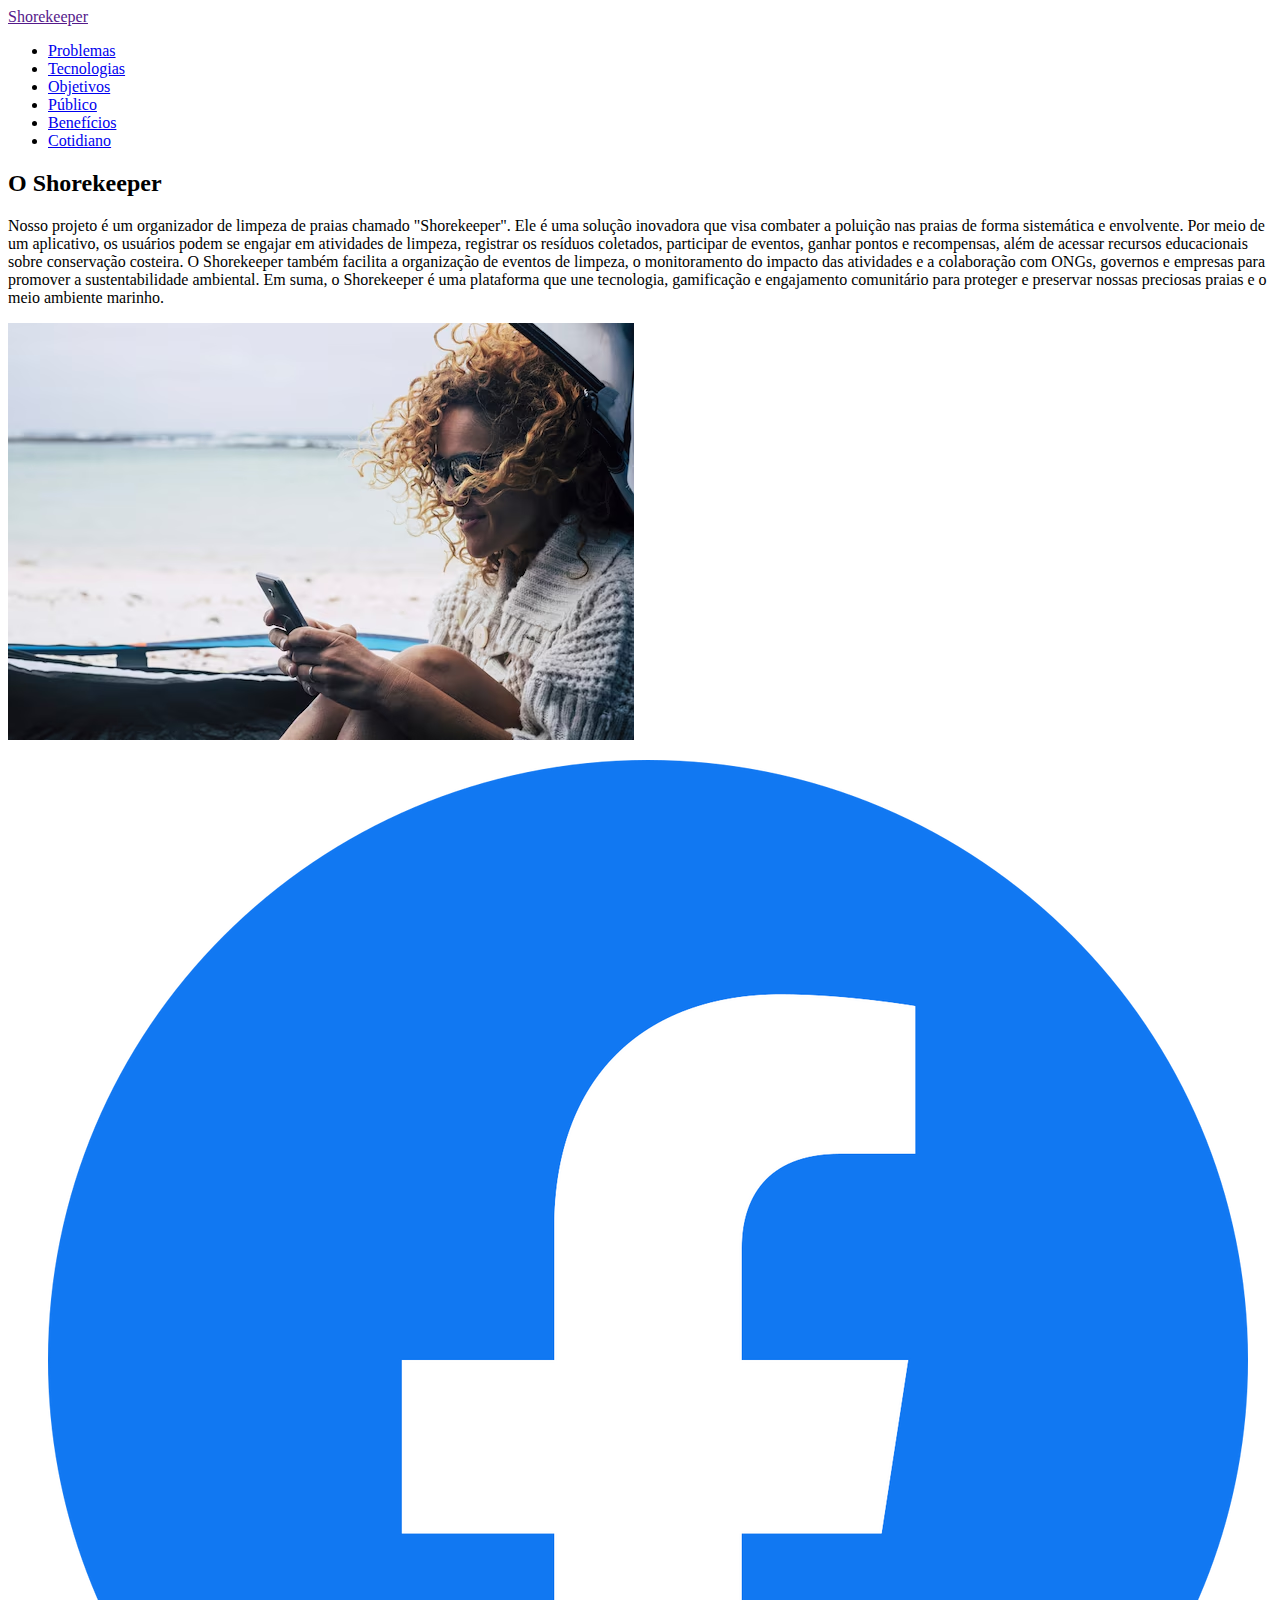
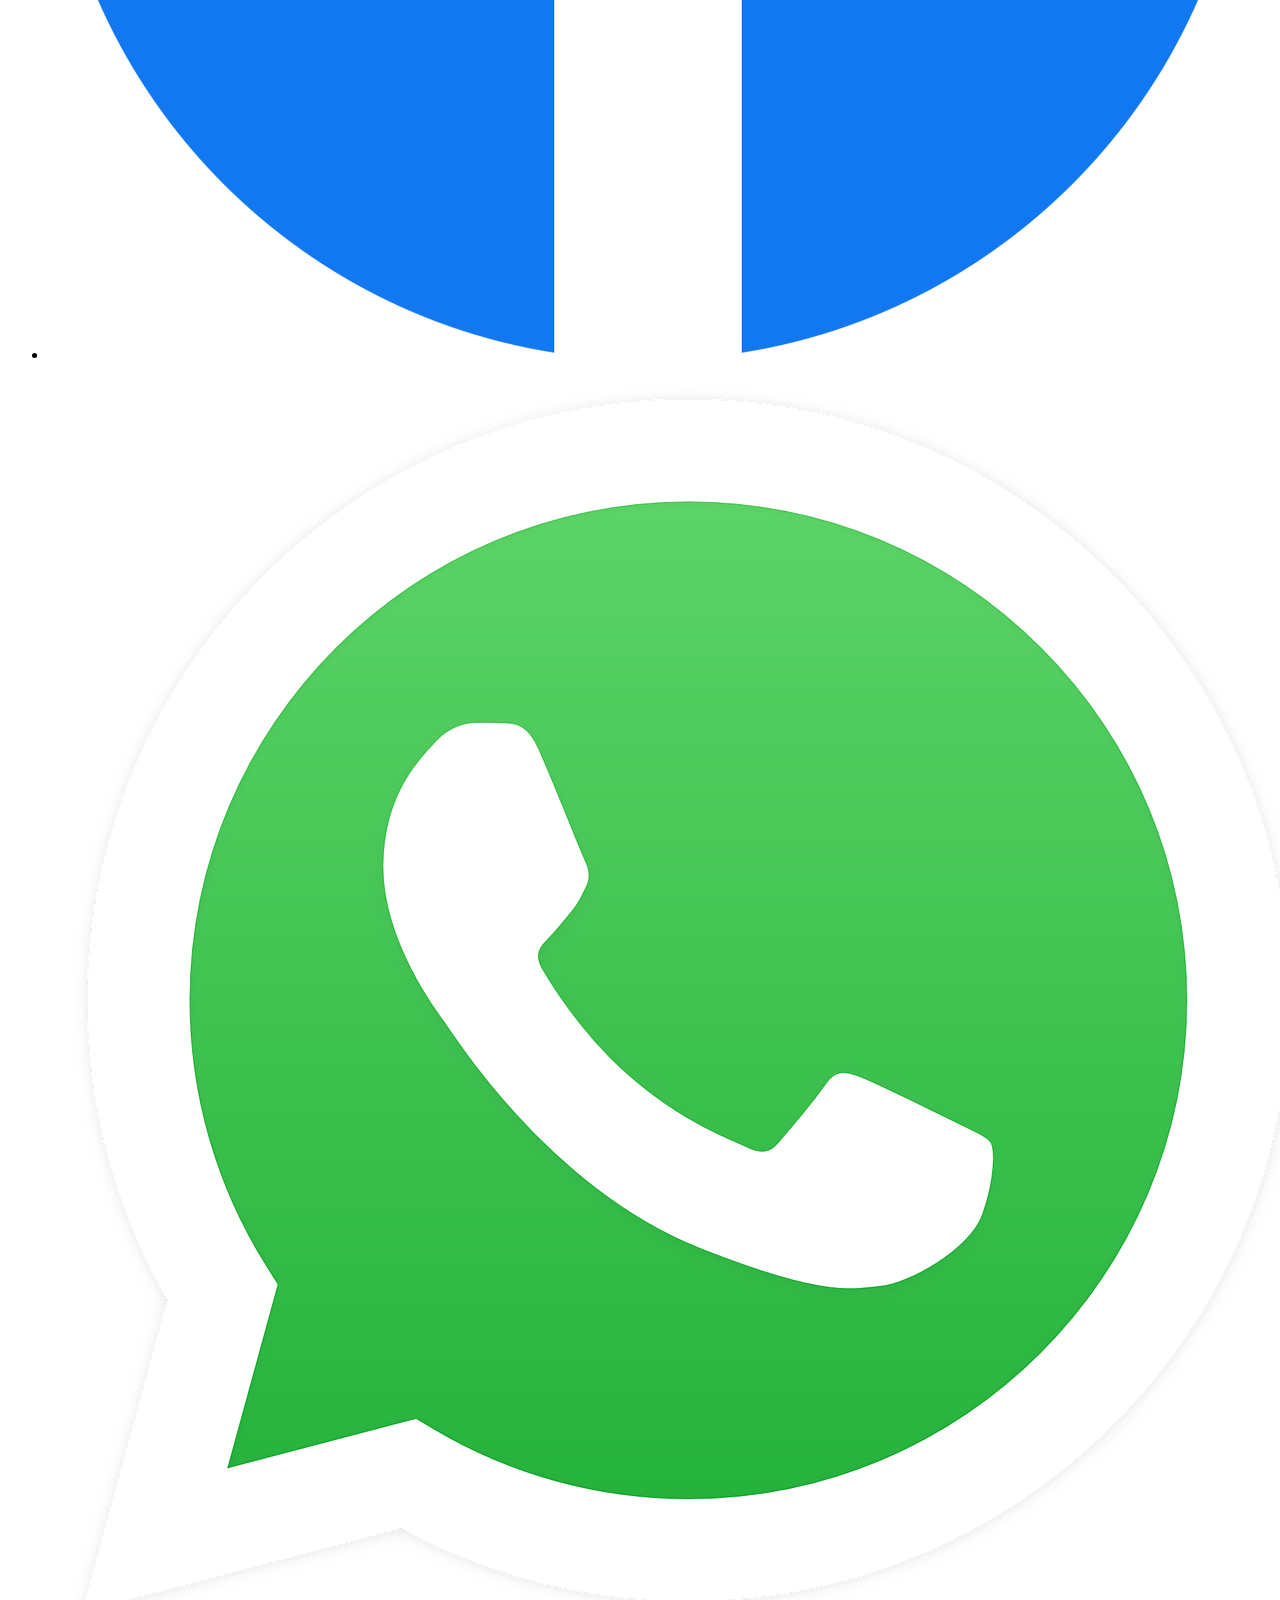
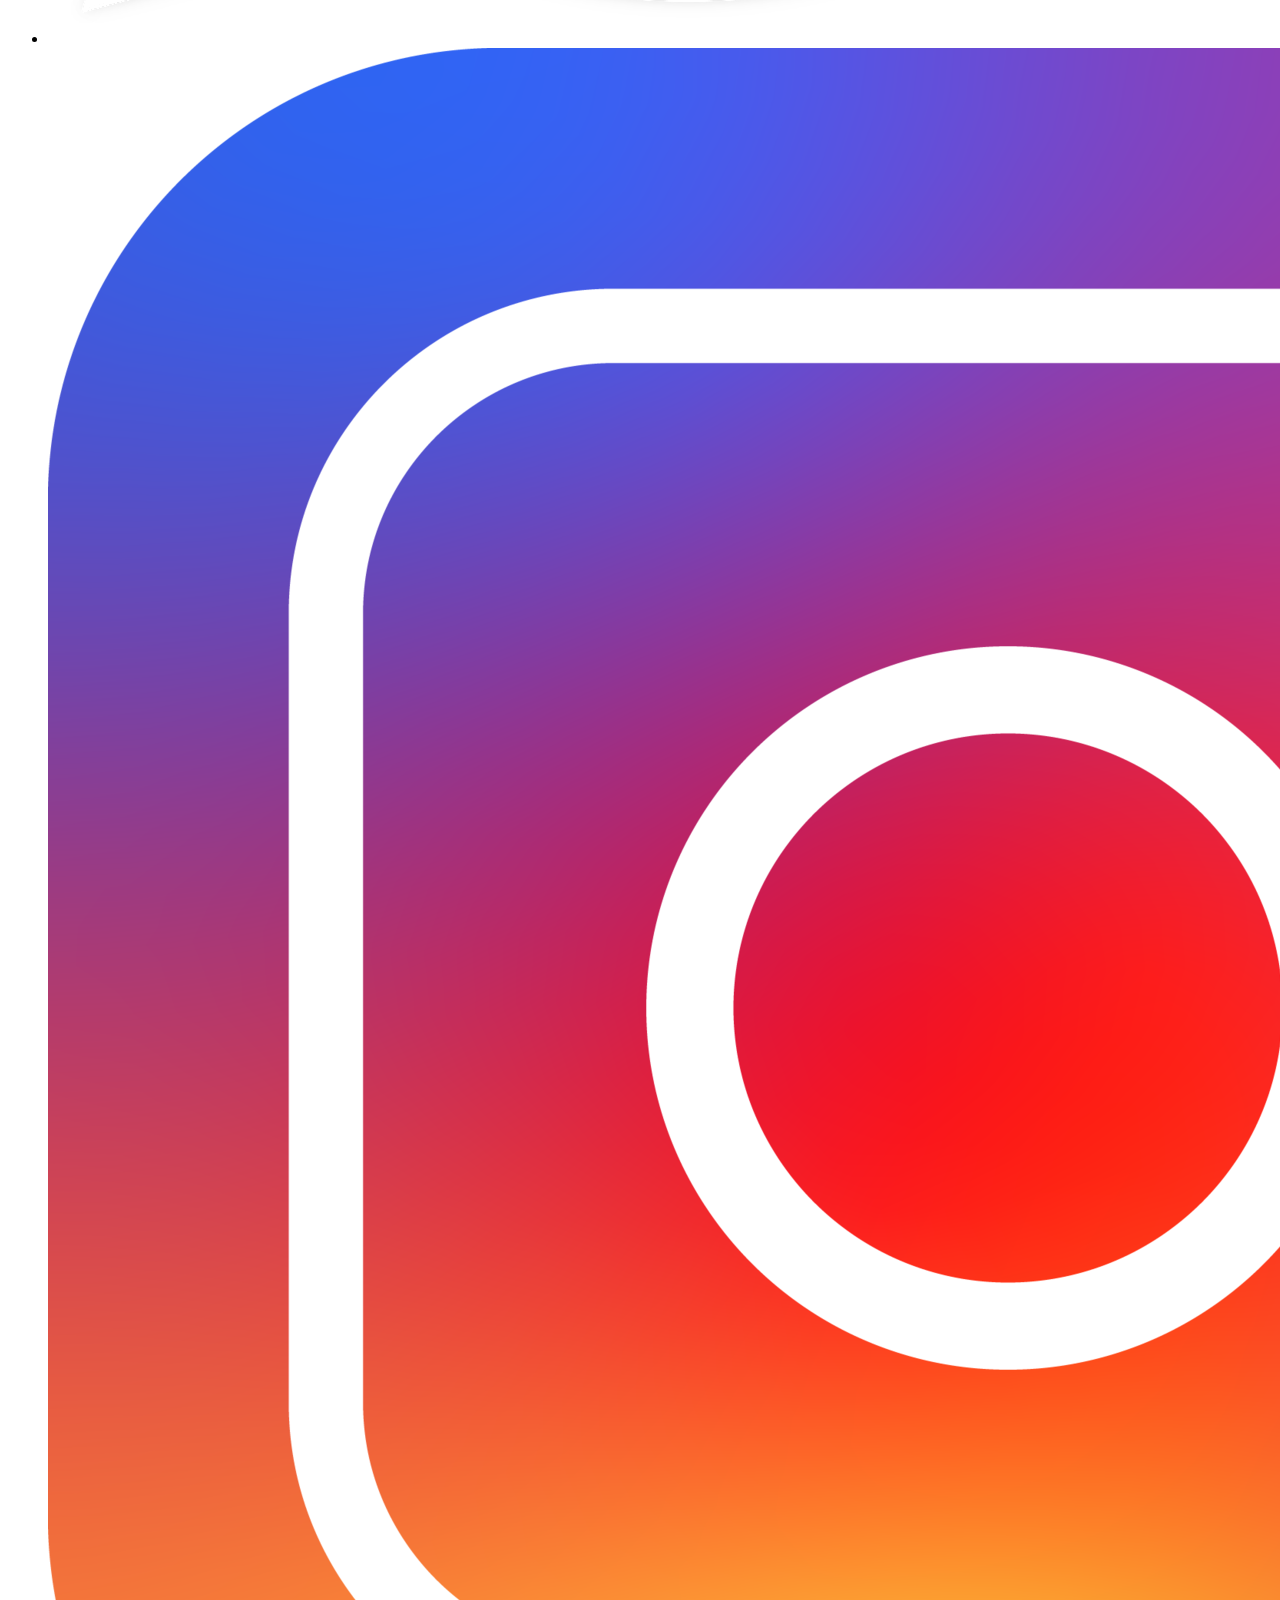
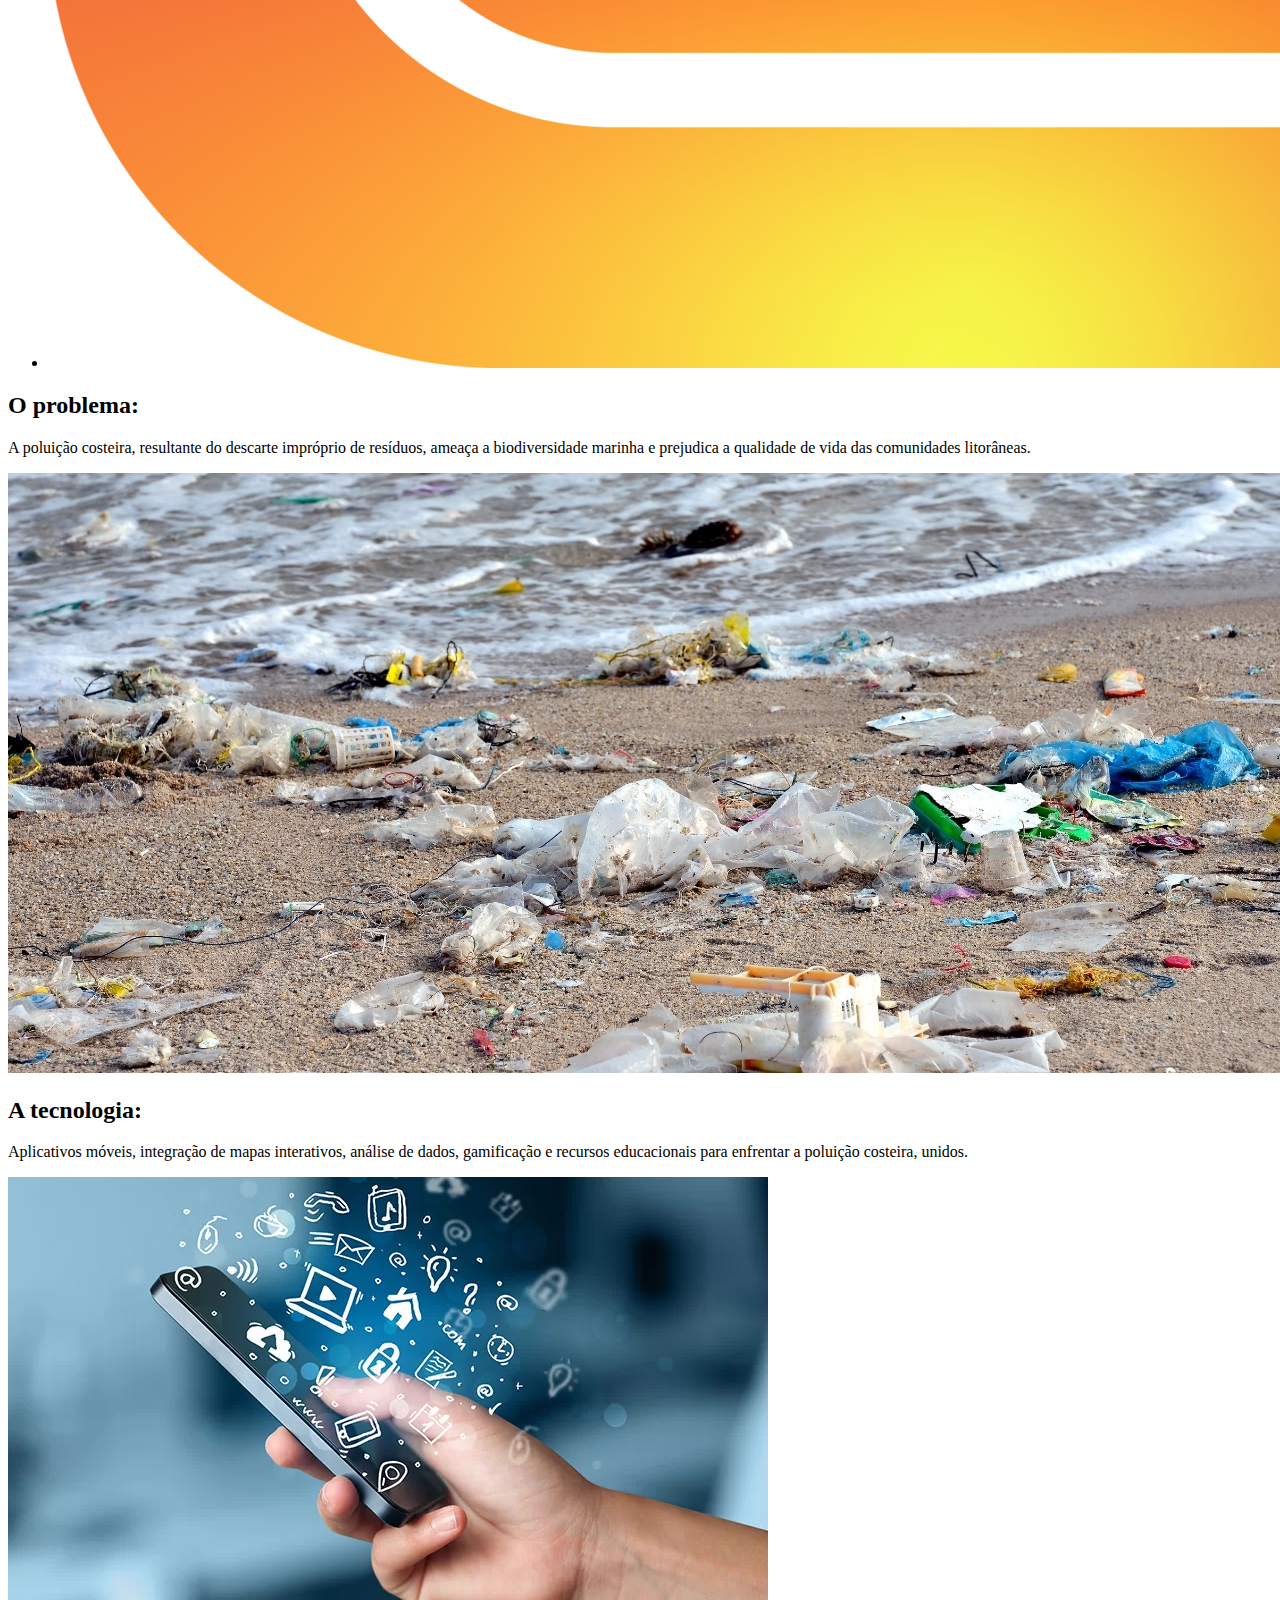
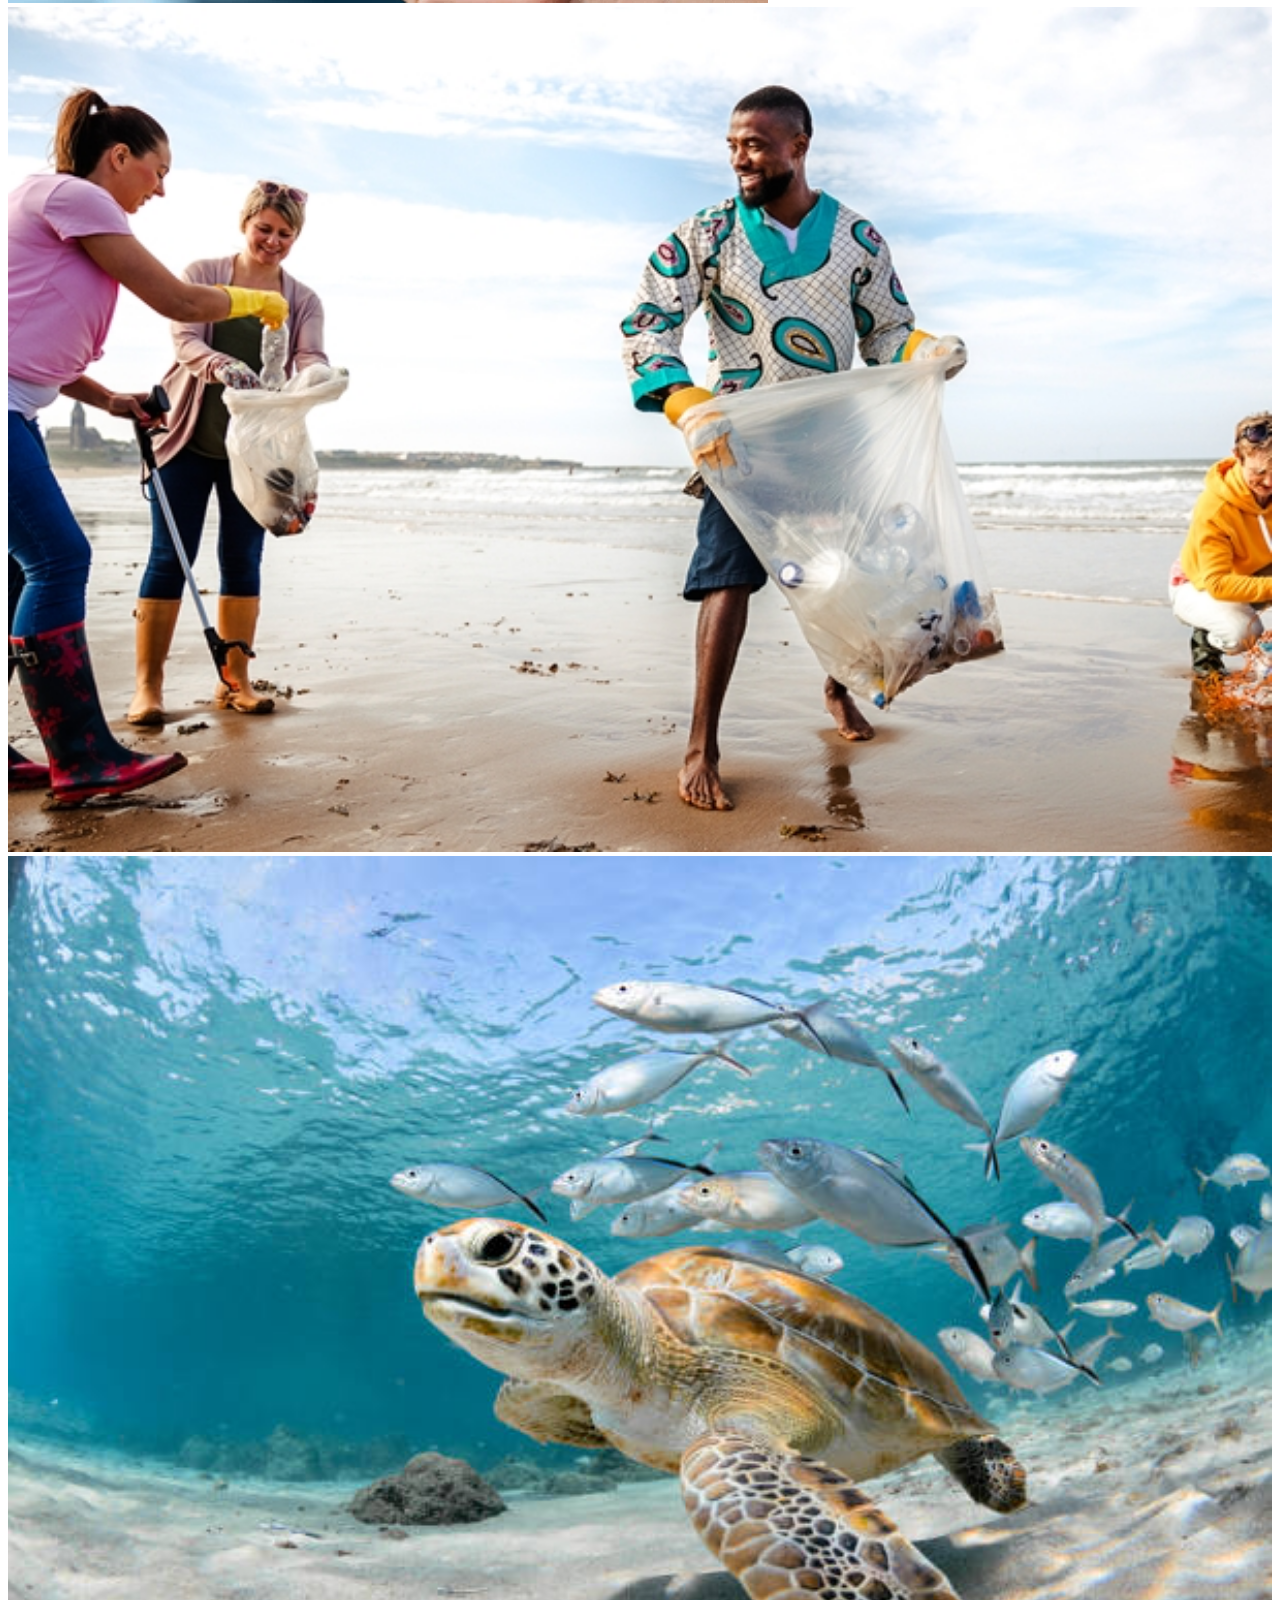
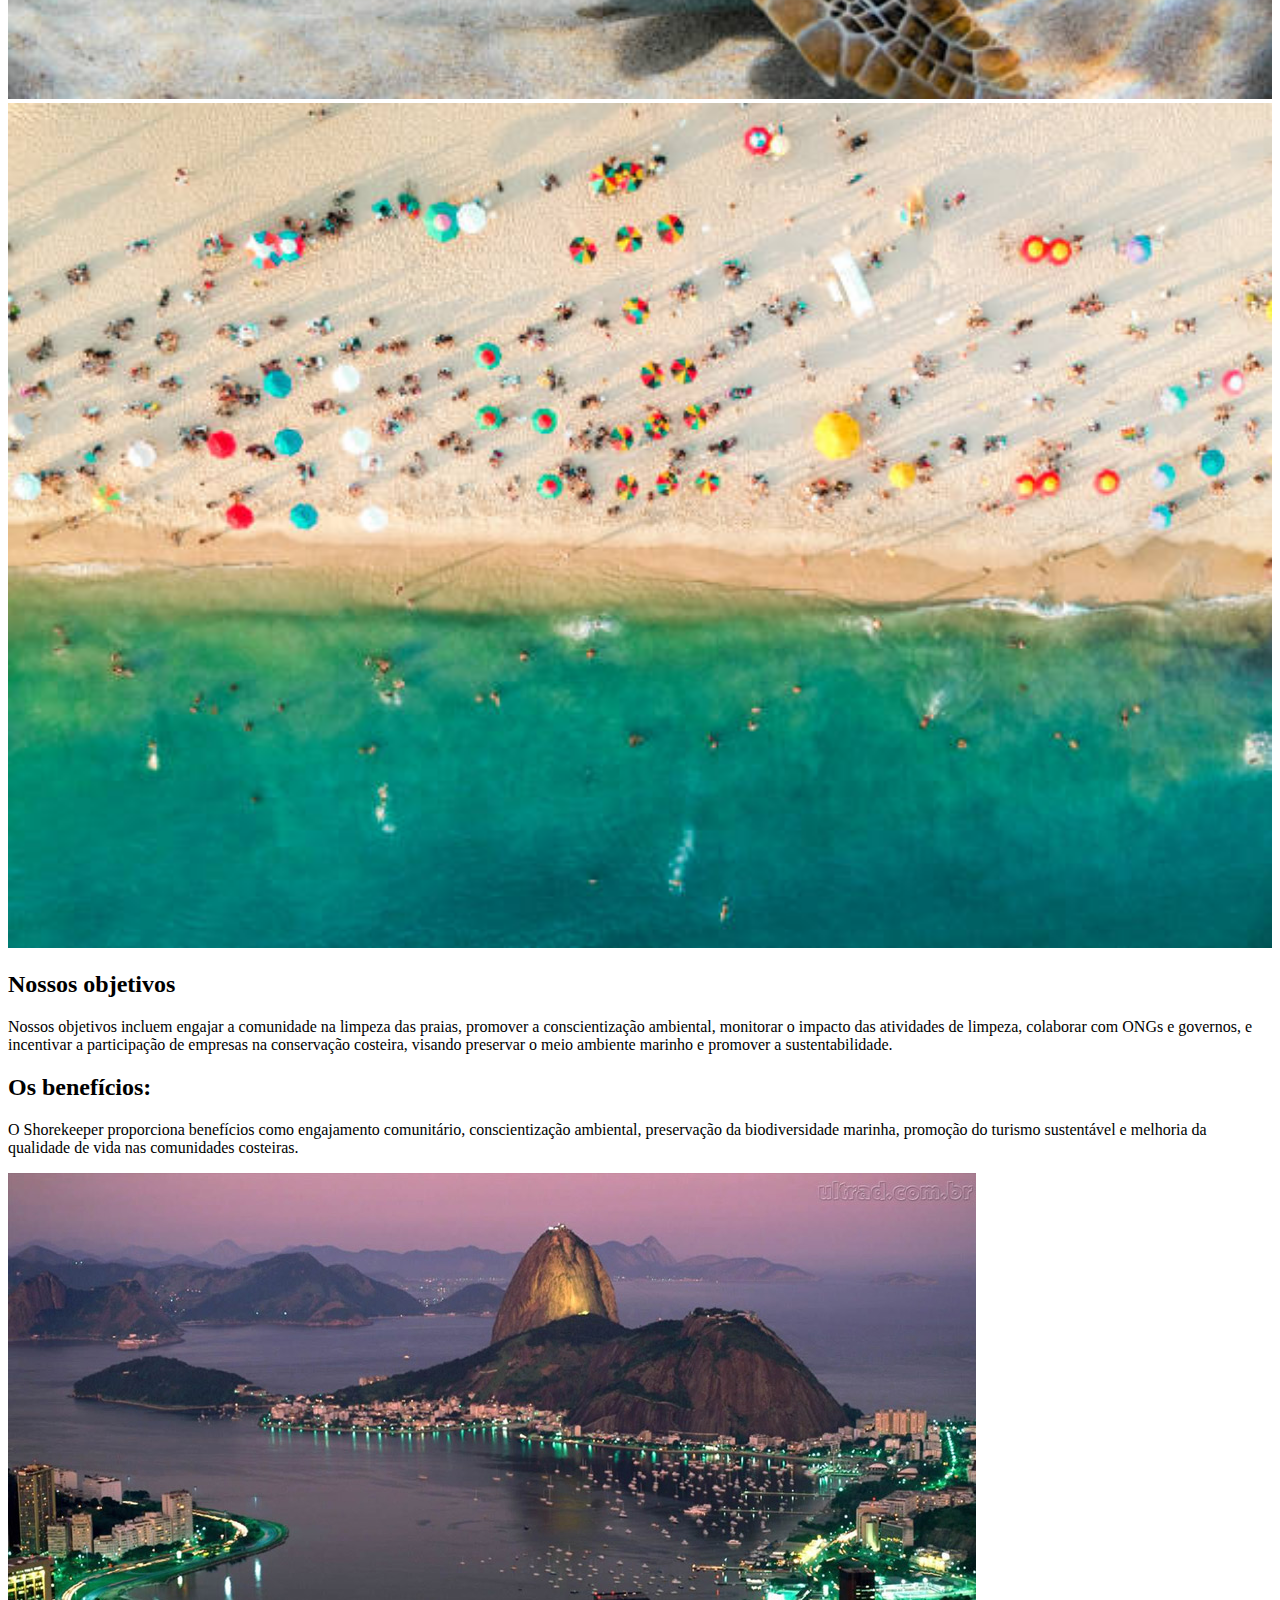
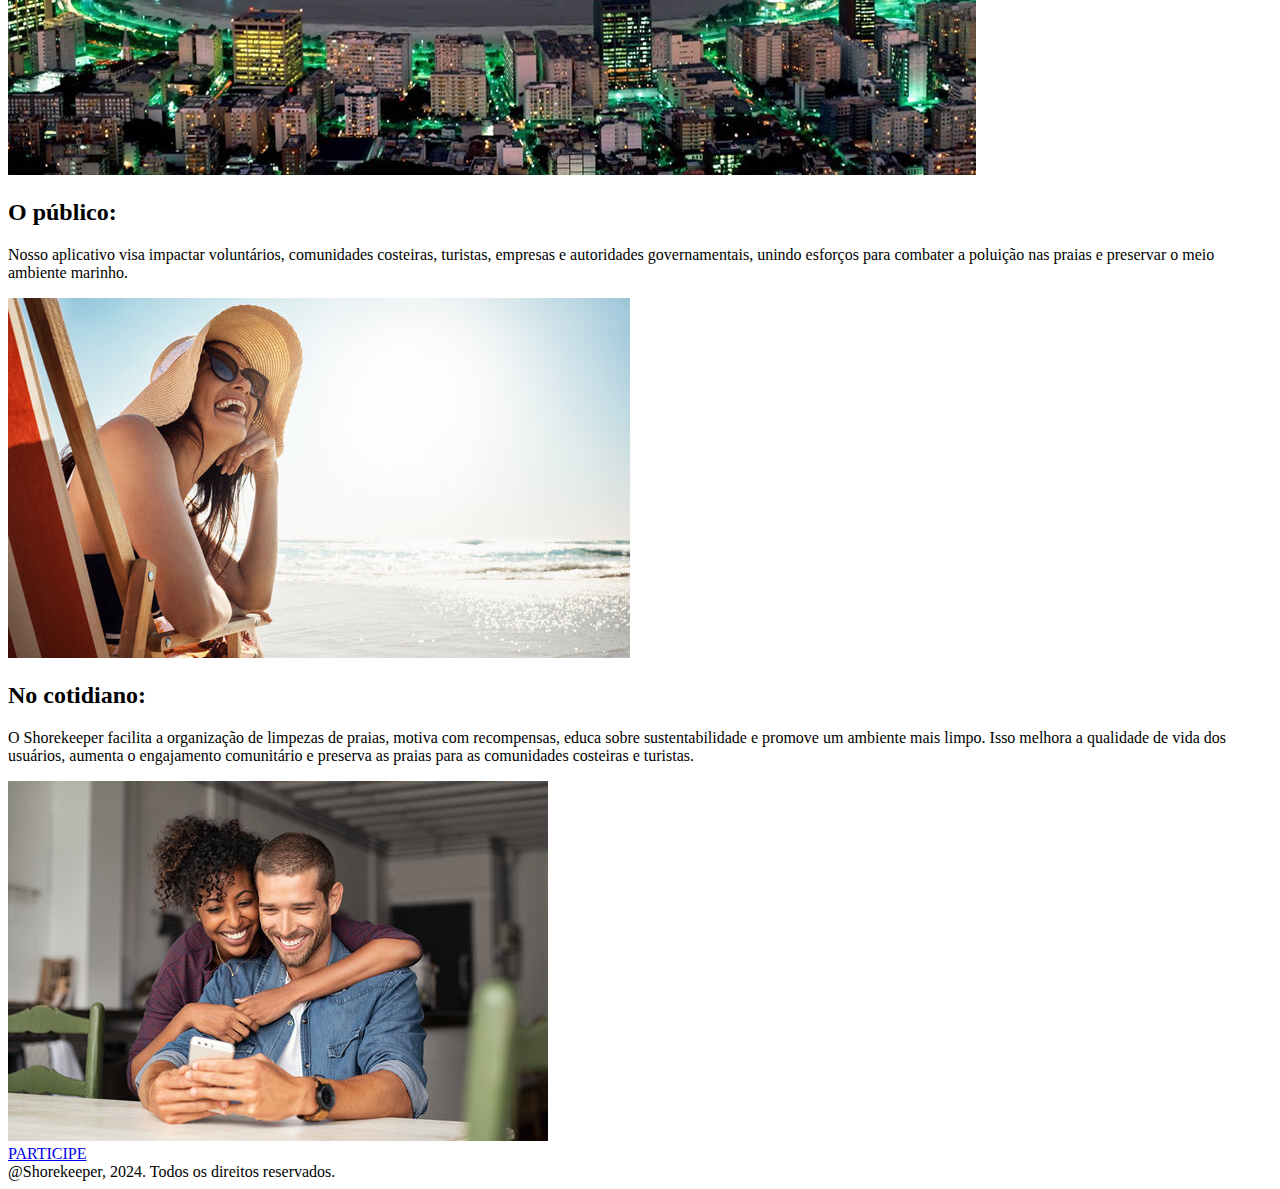
==== commit 11c05b0d: "arrumando erros do html" ====
--- a/index.html
+++ b/index.html
@@ -49,89 +49,91 @@
 
     <div id="computerPart">
 
-        <section>
-            <div class="container">
-                <div class="content2" id="problem">
-                    <h2>O problema:</h2>
-                    <div class="textArea">
-                        <p> A poluição costeira, resultante do descarte impróprio de resíduos, ameaça a biodiversidade marinha e prejudica a qualidade de vida das comunidades litorâneas.</p>
-                    </div>
-                    <img class="imgBoxed" src="./assets/images/trash.jpg">
+    <section>
+        <div class="container">
+            <div class="content2" id="problem">
+                <h2>O problema:</h2>
+                <div class="textArea">
+                <p> A poluição costeira, resultante do descarte impróprio de resíduos, ameaça a biodiversidade marinha e prejudica a qualidade de vida das comunidades litorâneas.</p>
                 </div>
+            <img class="imgBoxed" src="./assets/images/trash.jpg">
             </div>
-            <div class="content3" id="tech">
-                <h2>A tecnologia:</h2>
-                <div class="textArea">
-                    <p> Aplicativos móveis, integração de mapas interativos, análise de dados, gamificação e recursos educacionais para enfrentar a poluição costeira, unidos.</p>
-                </div>
-                <img class="imgBoxed" src="./assets/images/cell.webp">
+        </div>
+        <div class="content3" id="tech">
+            <h2>A tecnologia:</h2>
+            <div class="textArea">
+            <p> Aplicativos móveis, integração de mapas interativos, análise de dados, gamificação e recursos educacionais para enfrentar a poluição costeira, unidos.</p>
             </div>
-        </section>
+            <img class="imgBoxed" src="./assets/images/cell.webp">
+        </div>
+    </section>
 
 
-        <div class="containerSlide" id="objectives">
-            <div class="slideshow-container" id="home">
+    <div class="containerSlide" id="objectives">
+        <div class="slideshow-container" id="home">
 
-                <div>
-                    <img src="./assets/images/ban1.jpg" style="width: 100%;">
-                </div>
+            <div>
+            <img src="./assets/images/ban1.jpg" style="width: 100%;">
+            </div>
 
-                <div>
-                    <img src="./assets/images/ban2.jpg" style="width: 100%;">
-                </div>
+            <div>
+            <img src="./assets/images/ban2.jpg" style="width: 100%;">
+            </div>
 
-                <div>
-                    <img src="./assets/images/ban3.jpg" style="width: 100%;">
-                </div>
+            <div>
+            <img src="./assets/images/ban3.jpg" style="width: 100%;">
+            </div>
                 
-                <div id="divDot" style="text-align: center;">
-                    <span class="dot" onclick="currentSlide(1)"></span>
-                    <span class="dot" onclick="currentSlide(2)"></span>
-                    <span class="dot" onclick="currentSlide(3)"></span>
-                </div>
-                <div class="containerTextSlide">
-                    <h2>Nossos objetivos</h2>
-                    <p>Nossos objetivos incluem engajar a comunidade na limpeza das praias, promover a conscientização ambiental, monitorar o impacto das atividades de limpeza, colaborar com ONGs e governos, e incentivar a participação de empresas na conservação costeira, visando preservar o meio ambiente marinho e promover a sustentabilidade.</p>
-                </div>
+        <div id="divDot" style="text-align: center;">
+            <span class="dot" onclick="currentSlide(1)"></span>
+            <span class="dot" onclick="currentSlide(2)"></span>
+            <span class="dot" onclick="currentSlide(3)"></span>
+        </div>
+        <div class="containerTextSlide">
+        <h2>Nossos objetivos</h2>
+        <p>Nossos objetivos incluem engajar a comunidade na limpeza das praias, promover a conscientização ambiental, monitorar o impacto das atividades de limpeza, colaborar com ONGs e governos, e incentivar a participação de empresas na conservação costeira, visando preservar o meio ambiente marinho e promover a sustentabilidade.</p>
+        </div>
+    </div>
+    </div>
+
+    <section>
+        <div class="container">
+            <div class="content2" id="ben">
+            <h2>Os benefícios:</h2>
+            <div class="textArea">
+            <p>O Shorekeeper proporciona benefícios como engajamento comunitário, conscientização ambiental, preservação da biodiversidade marinha, promoção do turismo sustentável e melhoria da qualidade de vida nas comunidades costeiras.</p>
+            </div>
+            <img class="imgBoxed" src="./assets/images/city.jpg">
             </div>
         </div>
+        <div id="public" class="content3">
+            <h2>O público:</h2>
+            <div class="textArea">
+            <p>Nosso aplicativo visa impactar voluntários, comunidades costeiras, turistas, empresas e autoridades governamentais, unindo esforços para combater a poluição nas praias e preservar o meio ambiente marinho.</p>
+            </div>
+            <img class="imgBoxed" src="./assets/images/woman.webp">
+        </div>
+    </section>
 
-        <section>
-            <div class="container">
-                <div class="content2" id="ben">
-                    <h2>Os benefícios:</h2>
-                    <div class="textArea">
-                        <p>O Shorekeeper proporciona benefícios como engajamento comunitário, conscientização ambiental, preservação da biodiversidade marinha, promoção do turismo sustentável e melhoria da qualidade de vida nas comunidades costeiras.</p>
-                    </div>
-                    <img class="imgBoxed" src="./assets/images/woman.webp">
-                </div>
+    <div class="containerSlide2">
+        <div class="slideshow-container" id="cot">
+            <div class="containerTextSlide2">
+                <h2>No cotidiano:</h2>
+                <p>O Shorekeeper facilita a organização de limpezas de praias, motiva com recompensas, educa sobre sustentabilidade e promove um ambiente mais limpo. Isso melhora a qualidade de vida dos usuários, aumenta o engajamento comunitário e preserva as praias para as comunidades costeiras e turistas.</p> 
             </div>
-        </section>
-
-        <div class="containerSlide2">
-            <div class="slideshow-container" id="cot">
-                <div class="containerTextSlide2">
-                    <h2>No cotidiano:</h2>
-                    <p>O Shorekeeper facilita a organização de limpezas de praias, motiva com recompensas, educa sobre sustentabilidade e promove um ambiente mais limpo. Isso melhora a qualidade de vida dos usuários, aumenta o engajamento comunitário e preserva as praias para as comunidades costeiras e turistas.</p> 
-                </div>
-                <img id="couplePicture" src="./assets/images/couple.jpg">
-            </div>
+            <img id="couplePicture" src="./assets/images/couple.jpg">
         </div>
+    </div>
 
     </div>
 
 
-    <a id="joinButton" href="./login.html">PARTICIPE</a>
+<a id="joinButton" href="./login.html">PARTICIPE</a>
 
-    
     <footer>
         @Shorekeeper, 2024. Todos os direitos reservados.
     </footer>
     
-
     <script src="./assets/js/scriptIndex.js"></script>
-
-
-
 </body>
 </html>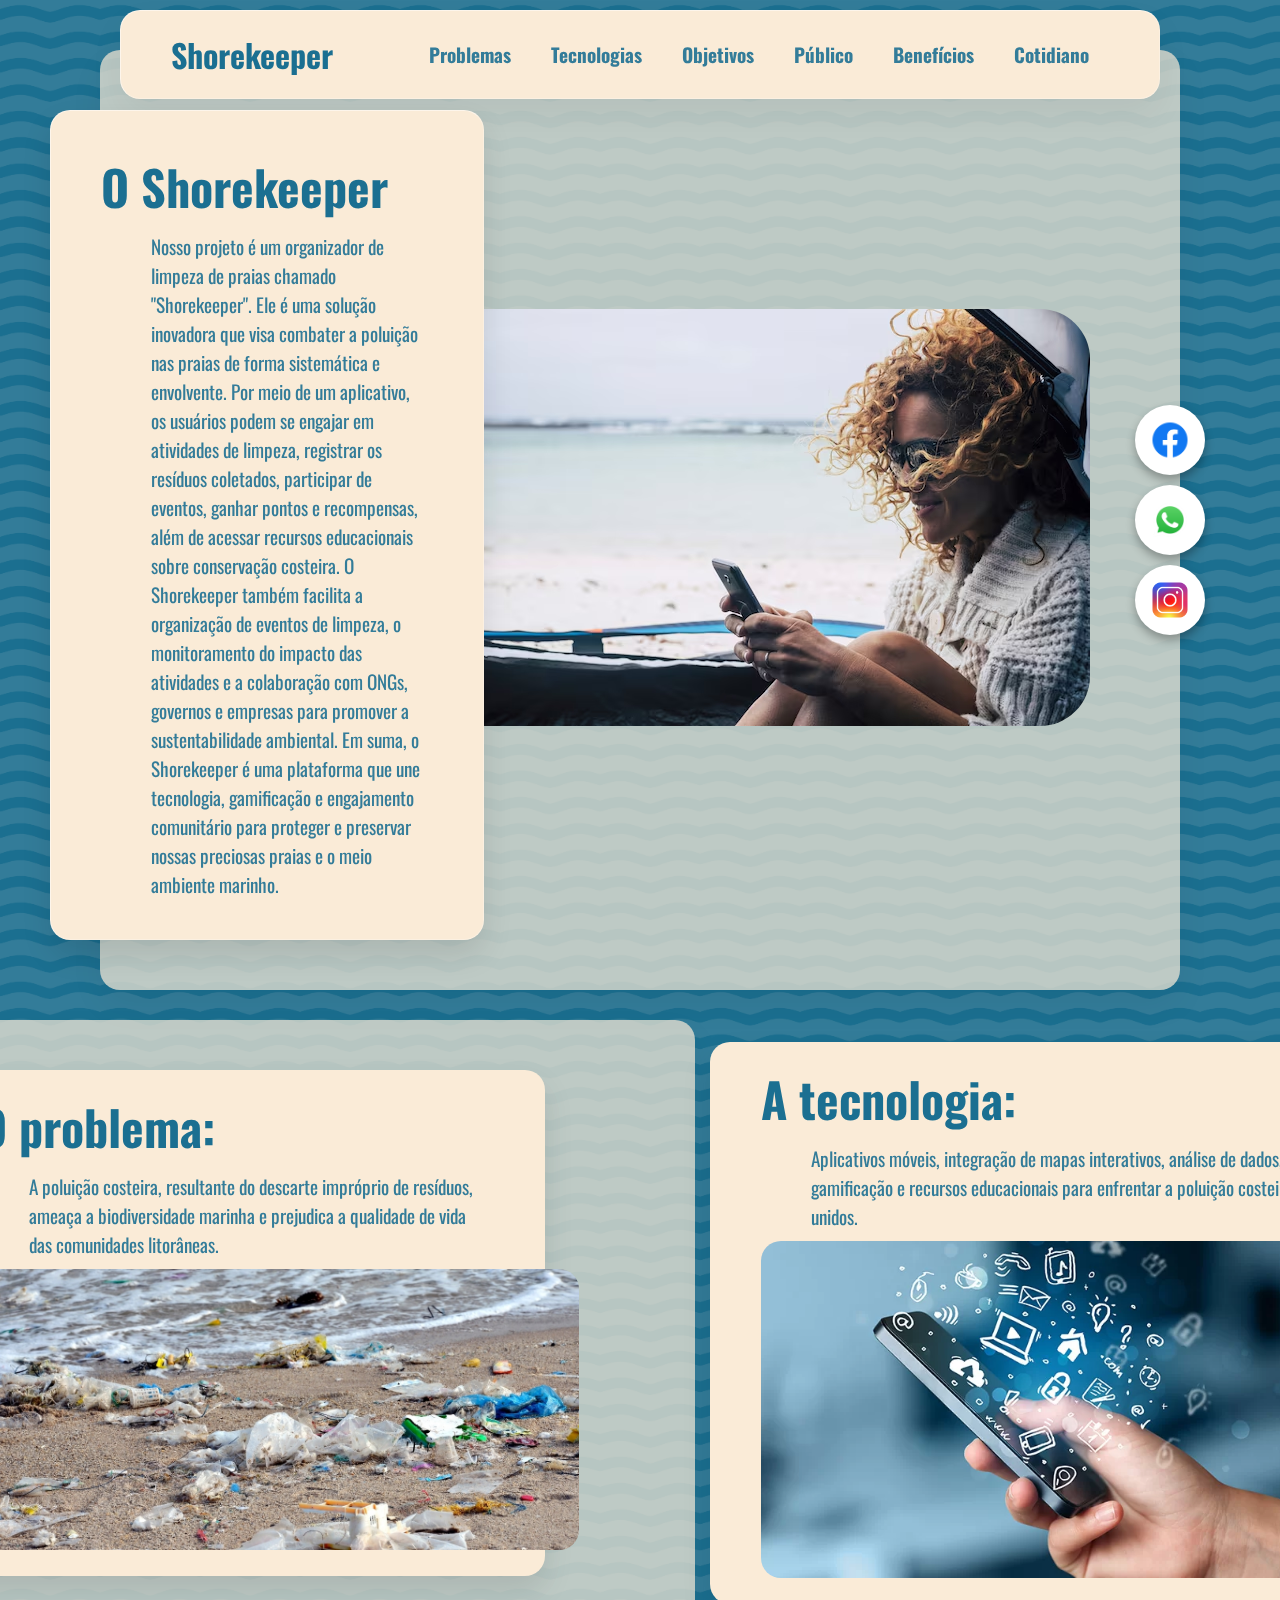
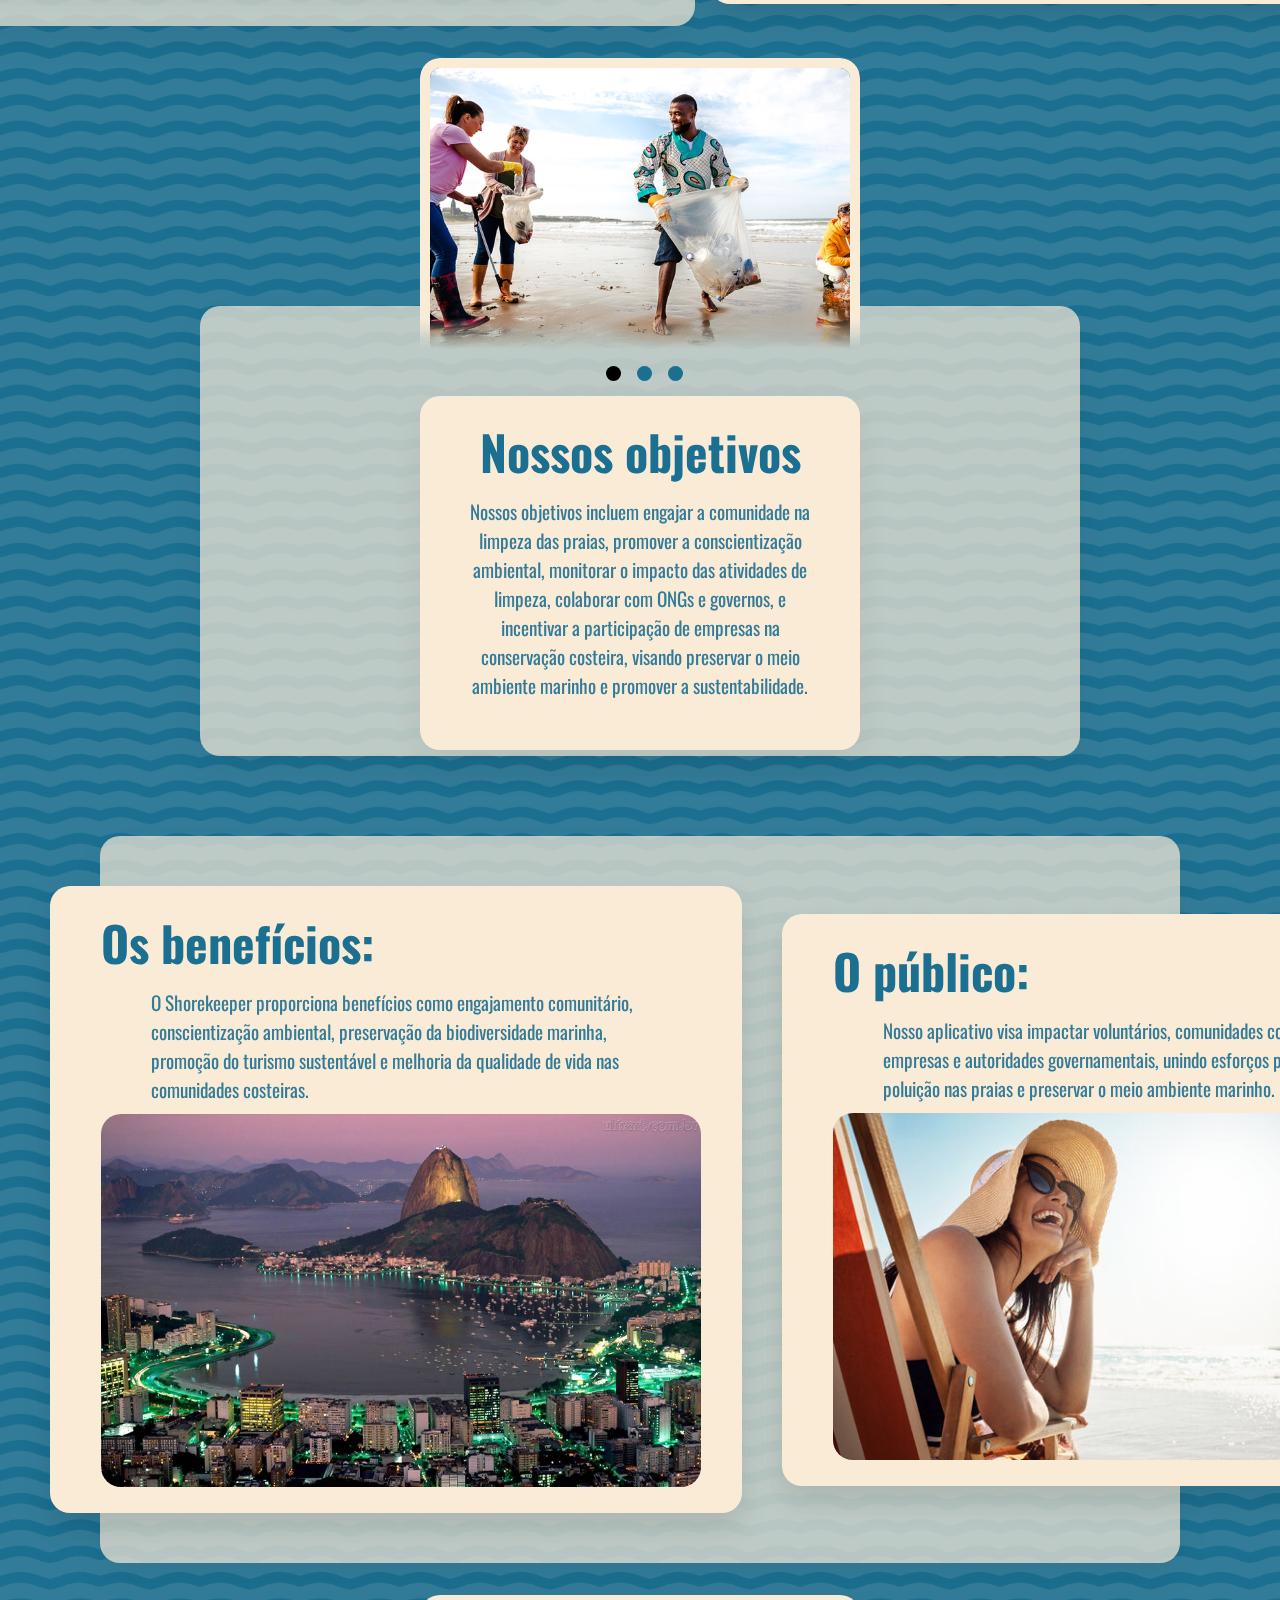
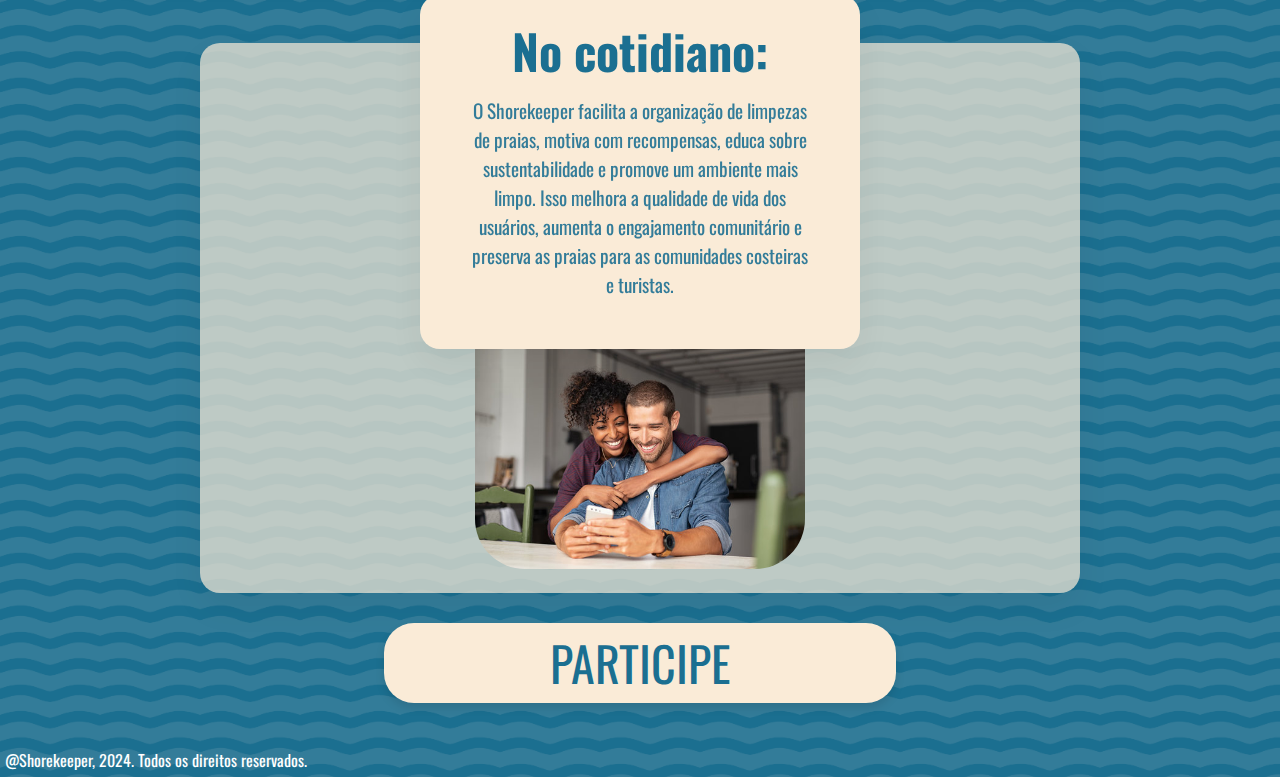
==== commit 6f590353: "corrigindo um erro do html" ====
--- a/index.html
+++ b/index.html
@@ -72,15 +72,15 @@
     <div class="containerSlide" id="objectives">
         <div class="slideshow-container" id="home">
 
-            <div>
+            <div class="mySlides Fade">
             <img src="./assets/images/ban1.jpg" style="width: 100%;">
             </div>
 
-            <div>
+            <div class="mySlides Fade">
             <img src="./assets/images/ban2.jpg" style="width: 100%;">
             </div>
 
-            <div>
+            <div class="mySlides Fade">
             <img src="./assets/images/ban3.jpg" style="width: 100%;">
             </div>
                 
@@ -104,7 +104,6 @@
             <p>O Shorekeeper proporciona benefícios como engajamento comunitário, conscientização ambiental, preservação da biodiversidade marinha, promoção do turismo sustentável e melhoria da qualidade de vida nas comunidades costeiras.</p>
             </div>
             <img class="imgBoxed" src="./assets/images/city.jpg">
-            </div>
         </div>
         <div id="public" class="content3">
             <h2>O público:</h2>
--- a/assets/css/styleIndex.css
+++ b/assets/css/styleIndex.css
@@ -0,0 +1,511 @@
+*{
+    margin: 0;
+    padding: 0;
+    box-sizing: border-box;
+    font-family: "Oswald", sans-serif;
+    font-optical-sizing: auto;
+    font-style: normal;
+    scroll-behavior: smooth;
+}
+
+@keyframes moveBackground {
+    0% {
+        
+    }
+    100% {
+        background-position: left 106px;
+    }
+}
+
+body{
+    background-image: url('/assets/images/coisa.png');
+    background-repeat: repeat;
+    background-size: 100px;
+    animation: moveBackground 5s infinite;
+    animation-timing-function: linear;
+}
+
+section{
+    display: flex;
+    justify-content: center;
+    align-items: center;
+    min-height: 58vh;
+    padding: 50px;
+    margin-bottom: -70px;
+}
+
+.container{
+    position: relative;
+    width: calc(100% - 100px);
+    min-height: calc(100vh - 280px);
+    min-height: 300px;
+    background: rgba(250, 235, 215, 0.7);
+    box-shadow: 0 15px 35px rgba(0, 0, 0, 0.05);
+    border-radius: 20px;
+    display: flex;
+    justify-content: space-between;
+    align-items: center;
+    padding: 50px;
+}
+
+.containerTextSlide {
+    z-index: 2;
+    position: relative;
+    width: 100%;
+    min-height: 300px;
+    background: rgba(250, 235, 215, 1);
+    box-shadow: 0 15px 35px rgba(0, 0, 0, 0.05);
+    border-radius: 20px;
+    justify-content: center;
+    align-items: center;
+    padding: 50px;
+}
+
+.containerTextSlide2 {
+    position: relative;
+    width: 100%;
+    min-height: 250px;
+    background: rgba(250, 235, 215, 1);
+    box-shadow: 0 15px 35px rgba(0, 0, 0, 0.05);
+    border-radius: 20px;
+    justify-content: center;
+    align-items: center;
+    padding: 50px;
+    margin-top: 200px;
+}
+
+.containerSlide{
+    height: 450px;
+    margin-right: 200px;
+    margin-left: 200px;
+    margin-top: 300px;
+    margin-bottom: 30px;
+    background: rgba(250, 235, 215, 0.7);
+    box-shadow: 0 15px 35px rgba(0, 0, 0, 0.05);
+    border-radius: 20px;
+    justify-content: center;
+    align-items: center;
+    text-align: center;
+}
+
+.containerSlide2{
+    height: 550px;
+    margin-right: 200px;
+    margin-left: 200px;
+    margin-top: 100px;
+    margin-bottom: 30px;
+    background: rgba(250, 235, 215, 0.7);
+    box-shadow: 0 15px 35px rgba(0, 0, 0, 0.05);
+    border-radius: 20px;
+    justify-content: center;
+    align-items: center;
+    text-align: center;
+}
+
+header{
+    position: absolute;
+    top: -40px;
+    right: 20px;
+    left: 20px;
+    padding: 20px 50px;
+    display: flex;
+    justify-content: space-between;
+    align-items: center;
+    background: rgba(250, 235, 215, 1);
+    box-shadow: 0 15px 35px rgba(0, 0, 0, 0.05);
+    border-radius: 20px;
+    backdrop-filter: blur(15px);
+    border: 1px solid rgba(255, 255, 255, 0.25);
+    border-top: 1px solid rgba(255, 255, 255, 0.5);
+    border-left: 1px solid rgba(255, 255, 255, 0.5);
+}
+
+header .logo{
+    color: #1B6F91;
+    font-weight: 700;
+    text-decoration: none;
+    font-size: 2rem;
+}
+
+header ul{
+    display: flex;
+}
+
+header ul li{
+    list-style: none;
+    margin: 0 10px;
+}
+
+header ul li a{
+    text-decoration: none;
+    color: rgb(51, 124, 153);
+    font-weight: bold;
+    font-size: 1.2rem;
+    padding: 5px 10px;
+    border-radius: 15px;
+    transition: 0.3s;
+}
+
+header ul li a:hover,
+header ul li a:active{
+    background-color: rgb(255, 255, 255);
+    box-shadow: 0 5px 10px rgba(0, 0, 0, 0.1);
+}
+
+.content{
+    transform: translateX(-100px);
+    max-width: 900px;
+    box-shadow: 0 15px 30px rgba(0, 0, 0, 0.1);
+    border-radius: 20px;
+    background-color: rgba(250, 235, 215, 1);
+    border: 1px solid rgba(255, 255, 255, 0.25);
+    border-top: 1px solid rgba(255, 255, 255, 0.5);
+    border-left: 1px solid rgba(255, 255, 255, 0.5);
+    padding: 40px;
+    padding-left: 50px;
+    margin-top: 10px;
+    width: 100%;
+}
+
+.content h2{
+    padding-bottom: 10px;
+    font-size: 3rem;
+    color: #1B6F91;
+}
+
+.slideshow-container h2{
+    margin-top: -30px;
+    padding-bottom: 10px;
+    font-size: 3rem;
+    color: #1B6F91;
+}
+
+.slideshow-container p{
+    font-size: 1.2rem;
+    color: rgb(51, 124, 153);
+}
+
+.textArea {
+    padding-left: 50px;
+    width: 95%;
+}
+
+.content p{
+    font-size: 1.2rem;
+    color: rgb(51, 124, 153);
+    
+}
+
+.content2{
+    transform: translateX(-100px);
+    max-width: 700px;
+    box-shadow: 0 15px 30px rgba(0, 0, 0, 0.1);
+    border-radius: 20px;
+    background-color: rgba(250, 235, 215, 1);
+    border: 1px solid rgba(255, 255, 255, 0);
+    padding: 40px;
+    padding-left: 50px;
+    margin-right: -75px;
+    margin-top: 0px;
+    width: 100%;
+}
+
+.content3{
+    transform: translateX(+100px);
+    max-width: 700px;
+    box-shadow: 0 15px 30px rgba(0, 0, 0, 0.1);
+    border-radius: 20px;
+    background-color: rgba(250, 235, 215, 1);
+    border: 1px solid rgba(255, 255, 255, 0);
+    padding: 40px;
+    padding-left: 50px;
+    margin-left: -85px;
+    margin-top: 0px;
+    width: 100%;
+}
+
+.content2 h2{
+    margin-top: -20px;
+    padding-bottom: 10px;
+    font-size: 3rem;
+    color: #1B6F91;
+}
+
+.content2 p{
+    font-size: 1.2rem;
+    color: rgb(51, 124, 153);
+    
+}
+
+.content3 h2{
+    margin-top: -20px;
+    padding-bottom: 10px;
+    font-size: 3rem;
+    color: #1B6F91;
+}
+
+.content3 p{
+    font-size: 1.2rem;
+    color: rgb(51, 124, 153);
+    
+}
+
+.content a{
+    display: inline-block;
+    padding: 10px 30px;
+    background-color: rgb(255, 255, 255);
+    color: rgb(51, 124, 153);
+    margin-top: 20px;
+    border-radius: 30px;
+    text-decoration: none;
+    font-size: 1rem;
+    box-shadow: 0 5px 10px rgba(0, 0, 0, 0.1);
+}
+
+.imgBox {
+    margin-left: -120px;
+    margin-right: 40px;
+}
+
+.imgBox img{
+    border-radius: 0 50px 50px 0;
+}
+
+#couplePicture {
+    border-radius: 0px 0px 50px 50px;
+    width: 75%;
+    transform: translateY(px);
+    z-index: 0;
+}
+
+.icon {
+    position: absolute;
+    right: -25px;
+    display: flex;
+    justify-content: center;
+    flex-direction: column;
+}
+
+.icon li{
+    list-style: none;
+}
+
+.icon li a{
+    text-decoration: none;
+    width: 70px;
+    height: 70px;
+    background-color: white;
+    color: #1B6F91;
+    display: flex;
+    justify-content: center;
+    align-items: center;
+    border-radius: 50px;
+    margin: 5px 0;
+    box-shadow: 0 5px 10px rgba(0, 0, 0, 0.3);
+}
+
+.icon li a img{
+    width: 50px;
+    transform: scale(0.7);
+    transition: 0.5s;
+}
+
+.icon li:hover a img{
+    transform: scale(0.7) rotate(360deg);
+}
+
+.imgBoxed {
+    padding-left: -50px;
+    padding-right: 0px;
+    margin-top: 10px;
+    margin-bottom: -20px;
+    width: 600px;
+    height: 100%;
+    border-radius: 20px;
+}
+
+#mobilePart {
+    display: none;
+}
+
+#computerPart {
+    display: block;
+}
+
+.slideshow-container {
+    transform: translateY(-337px);
+    max-width: 50%;
+    position: relative;
+    margin: auto;
+    padding-top: 89px;
+  }
+  
+  .mySlides {
+    display: none;
+    border: 10px solid antiquewhite;
+    border-radius: 20px 20px 0px 0px;
+    mask-image: linear-gradient(to bottom, rgba(0, 0, 0, 1.0) 85%, transparent 95%);
+  }
+
+  .mySlides img {
+    border-radius: 10px 10px 0px 0px;
+  }
+  
+  #divDot{
+    display: block;
+  }
+  
+  .dot {
+    cursor: pointer;
+    height: 15px;
+    width: 15px;
+    margin: 2px 2px 10px 10px;
+    background-color: #1B6F91;
+    border-radius: 50%;
+    display: inline-block;
+    transition: background-color 0.6s ease;
+  }
+  
+  .active, .dot:hover {
+    background-color: #000000;
+  }
+  
+  .fade {
+    animation-name: fade;
+    animation-duration: 1.5s;
+  }
+  
+  @keyframes fade {
+    from {opacity: 0}
+    to {opacity: 1}
+  }
+
+footer {
+    margin-top: 40px;
+    color: white;
+    padding: 5px;
+}
+
+@media screen and (max-width: 1000px) {
+    #mobilePart {
+        display: block;
+    }
+    
+    #computerPart {
+        display: none;
+    }
+    section{
+        padding: 50px 10px 10px;
+    }
+    .container{
+        flex-direction: column;
+        height: auto;
+        margin-bottom: 50px;
+        padding: 20px;
+    }
+    .container .content{
+        transform: translateX(0px);
+        max-width: 100%;
+        margin-top: -20px;
+        padding: 30px;
+    }
+
+    .textArea {
+        font-size: 20px;
+    }
+
+    header{
+        position: relative;
+        flex-direction: column;
+        width: 100%;
+        top: -40px;
+        padding: 20px;
+        right: 0;
+        left: 0;
+    }
+    header ul{
+        margin-top: 10px;
+        flex-wrap: wrap;
+        justify-content: center;
+    }
+    header ul li{
+      margin: 3px;  
+    }
+    header ul li a{
+        display: inline-block;
+        font-size: 1em;
+    }
+    .imgBox {
+        margin-left: 40px;
+        margin-right: 40px;
+    }
+    
+    .imgBox img{
+        border-radius: 0 0px 50px 50px;
+    }
+    .content a{
+        font-size: 1em;
+        padding: 10px 20px;
+    }
+    @keyframes animate {
+        0% {
+            transform: translateY(50px);
+        }
+        50% {
+            transform: translateY(100px);
+        }
+        100% {
+            transform: translateY(50px);
+        }
+    }
+    .icon{
+        display: none;
+        position: relative;
+        flex-direction: row;
+        left: 0;
+    }
+    .icon li a{
+        margin: 0 10px;
+    }
+}
+
+@media screen and (max-width: 1000px) {
+    .container .content{
+        margin-top: -30px;
+    }
+    .content h2{
+        font-size: 2em;
+    }
+    .content p{
+        font-size: 0.7em;
+    }
+    .imgBox img{
+        max-width: 300px;
+    }
+    .icon li a{
+        width: 35px;
+        height: 35px;
+    }
+}
+
+#joinButton {
+    display: flex;
+    justify-content: center;
+    line-height: 40px;
+    margin-left: 30%;
+    margin-right: 30%;
+    padding: 20px 60px;
+    background-color: rgba(250, 235, 215, 1);
+    color: #1B6F91;
+    margin-top: 20px;
+    border-radius: 30px;
+    text-decoration: none;
+    font-size: 3rem;
+    box-shadow: 0 5px 10px rgba(0, 0, 0, 0.1);
+    transition: 0.3s;
+}
+
+#joinButton:hover {
+    background-color: white;
+    cursor: pointer;
+}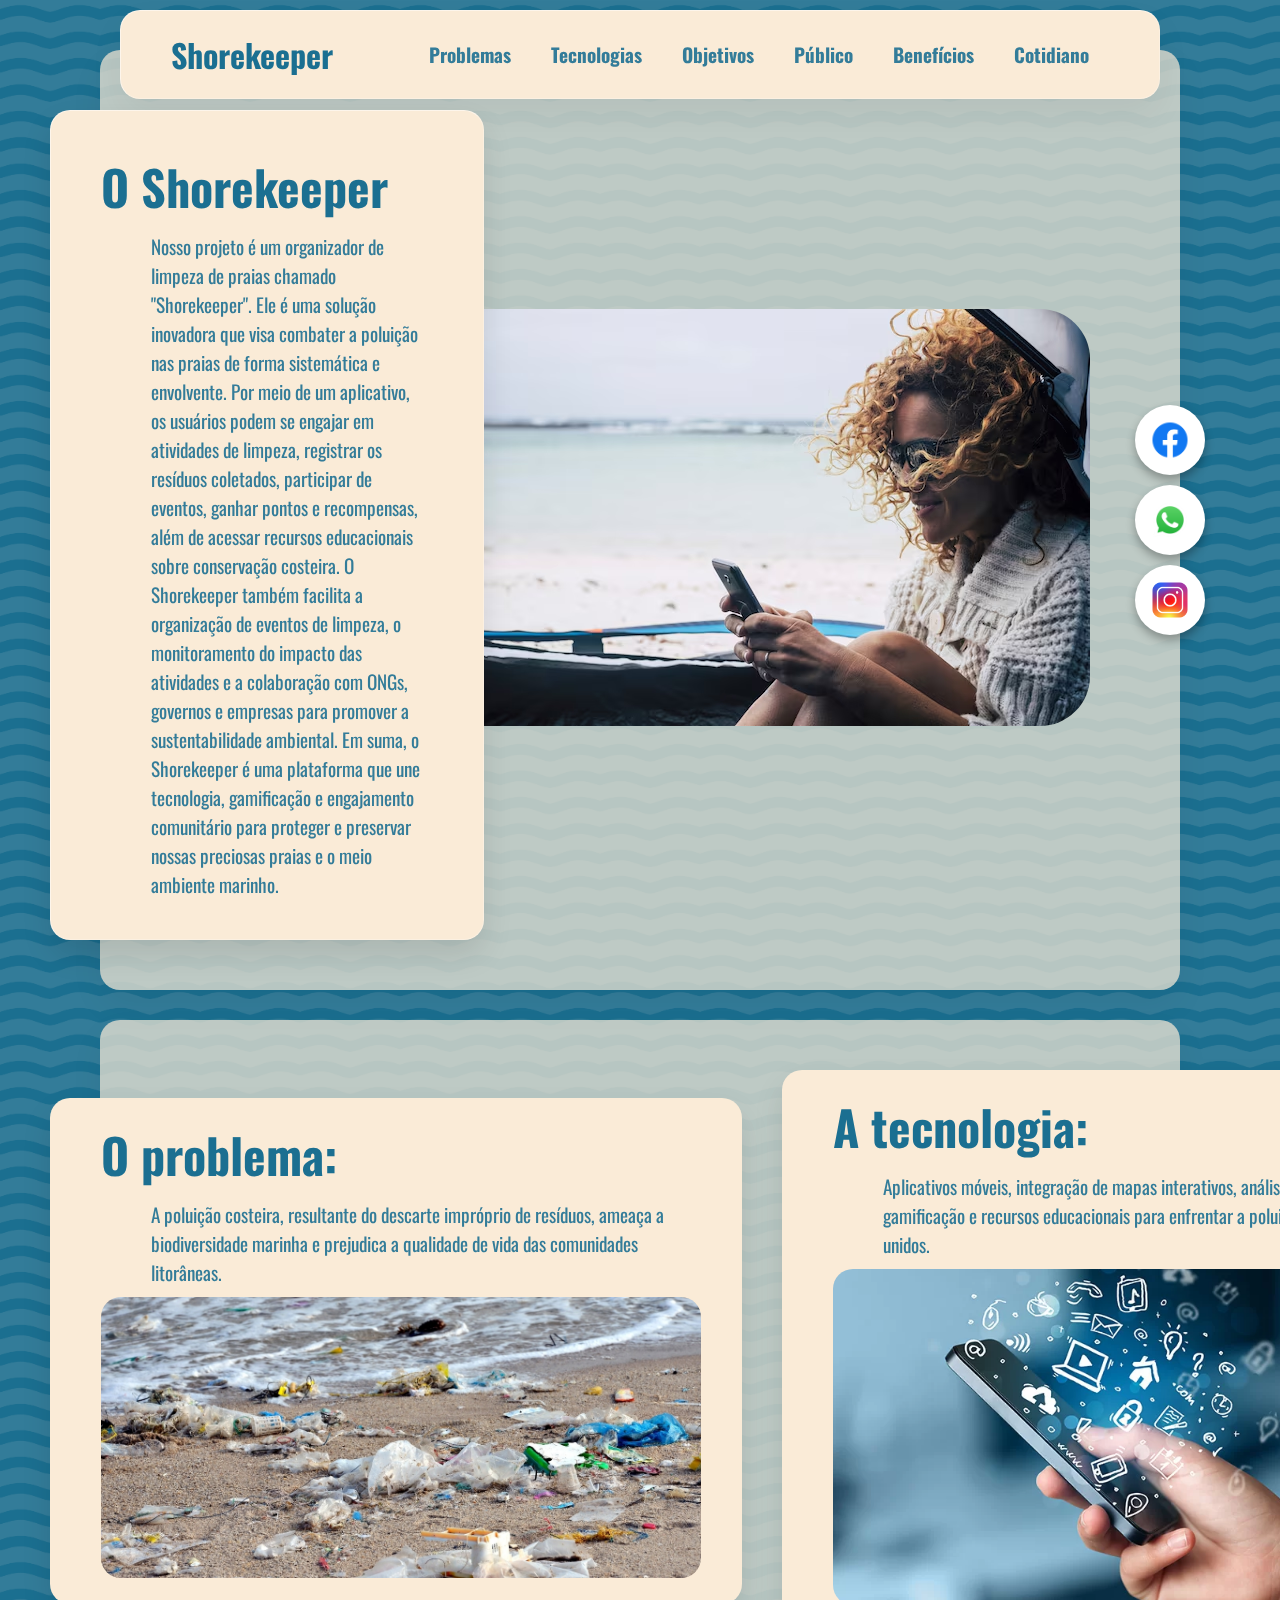
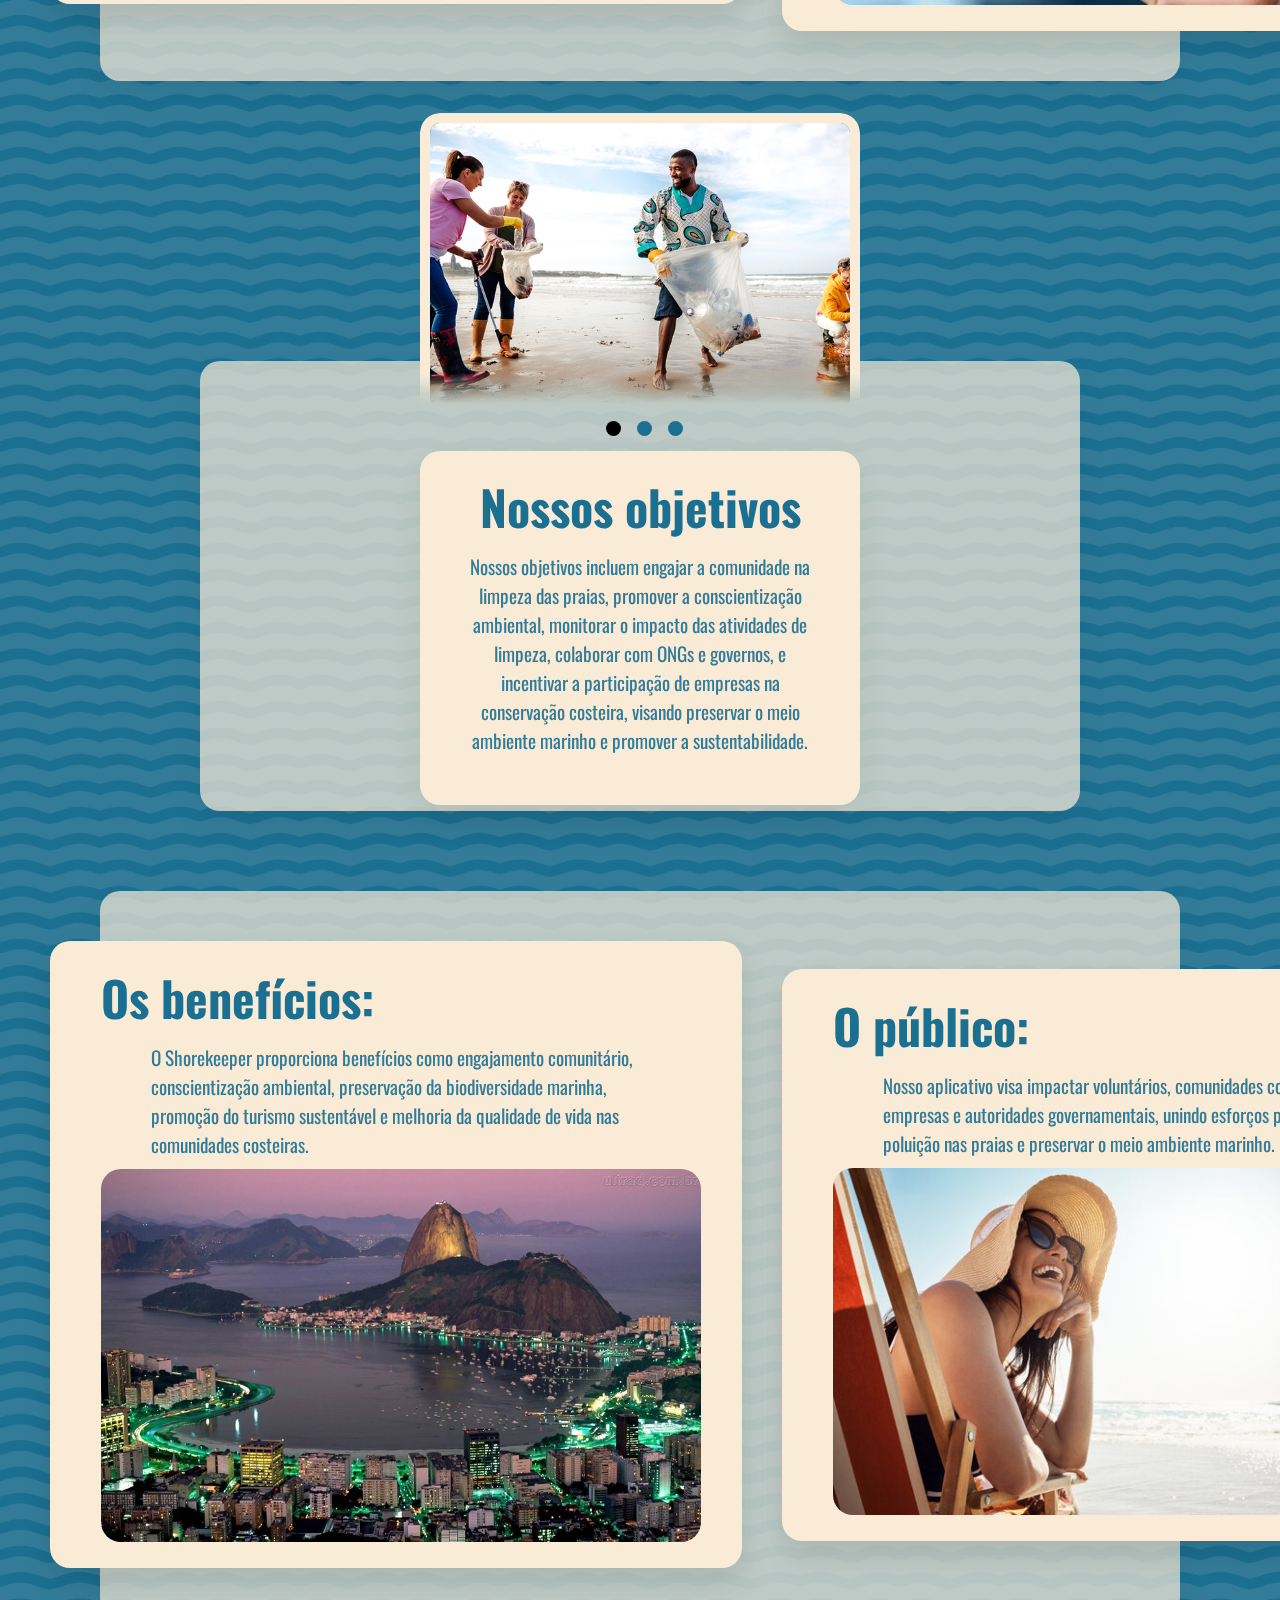
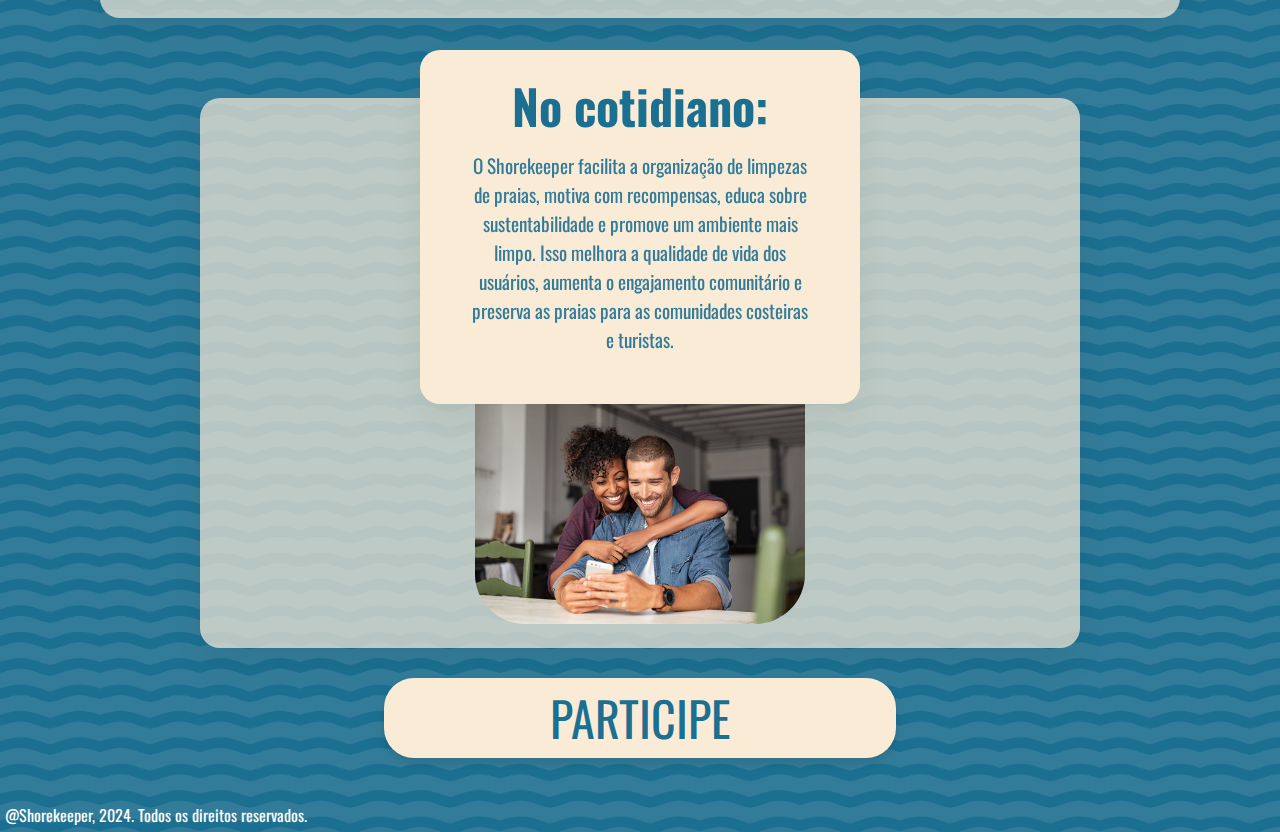
==== commit 5c164396: "corrigindo o codigo" ====
--- a/index.html
+++ b/index.html
@@ -7,7 +7,7 @@
 
     <link rel="icon" type="x-icon" href="./assets/images/favicon.png">
     <link rel="preconnect" href="https://fonts.googleapis.com">
-    <link rel="preconnect" href="https://fonts.gstatic.com" crossorigin="">
+    <link rel="preconnect" href="https://fonts.gstatic.com" crossorigin>
     <link rel="stylesheet" href="https://fonts.googleapis.com/css2?family=Oswald:wght@200..700&display=swap">
     <link rel="stylesheet" href="./assets/css/styleIndex.css">
 
@@ -57,7 +57,6 @@
                 <p> A poluição costeira, resultante do descarte impróprio de resíduos, ameaça a biodiversidade marinha e prejudica a qualidade de vida das comunidades litorâneas.</p>
                 </div>
             <img class="imgBoxed" src="./assets/images/trash.jpg">
-            </div>
         </div>
         <div class="content3" id="tech">
             <h2>A tecnologia:</h2>
@@ -127,6 +126,93 @@
     </div>
 
 
+
+<div id="mobilePart">
+
+    <section>
+        <div class="container">
+            <div class="content">
+                <h2>O problema:</h2>
+                <div class="textArea">
+                    <p> A poluição costeira, resultante do descarte impróprio de resíduos, ameaça a biodiversidade marinha e prejudica a qualidade de vida das comunidades litorâneas.</p>
+                </div>
+            </div>
+            <div class="imgBox">
+                <img src="./assets/images/trash.jpg" alt="lixo na praia">
+            </div>
+        </div>
+    </section>
+
+    <section>
+        <div class="container">
+            <div class="content">
+                <h2>A tecnologia:</h2>
+                <div class="textArea">
+                    <p> Aplicativos móveis, integração de mapas interativos, análise de dados, gamificação e recursos educacionais para enfrentar a poluição costeira, unidos.</p>
+                </div>
+            </div>
+            <div class="imgBox">
+                <img src="./assets/images/cell.webp" alt="celular">
+            </div>
+        </div>
+    </section>
+
+    <section>
+        <div class="container">
+            <div class="content">
+                <h2>Nossos objetivos:</h2>
+                <div class="textArea">
+                    <p>Nossos objetivos incluem engajar a comunidade na limpeza das praias, promover a conscientização ambiental, monitorar o impacto das atividades de limpeza, colaborar com ONGs e governos, e incentivar a participação de empresas na conservação costeira, visando preservar o meio ambiente marinho e promover a sustentabilidade.</p>
+                </div>
+                </div>
+            <div class="imgBox">
+                <img src="./assets/images/ban1.jpg" alt="pessoas limpando praia">
+            </div>
+        </div>
+    </section>
+
+    <section>
+        <div class="container">
+            <div class="content">
+                <h2>Os benefícios:</h2>
+                <div class="textArea">
+                    <p>O Shorekeeper proporciona benefícios como engajamento comunitário, conscientização ambiental, preservação da biodiversidade marinha, promoção do turismo sustentável e melhoria da qualidade de vida nas comunidades costeiras.</p>
+                </div>
+            </div>
+            <div class="imgBox">
+                <img src="./assets/images/city.jpg" alt="cidade limpa">
+            </div>
+        </div>
+    </section>
+
+    <section>
+        <div class="container">
+            <div class="content">
+                <h2>O público:</h2>
+                <div class="textArea">
+                <p>Nosso aplicativo visa impactar voluntários, comunidades costeiras, turistas, empresas e autoridades governamentais, unindo esforços para combater a poluição nas praias e preservar o meio ambiente marinho.</p>
+                </div>
+            </div>
+            <div class="imgBox">
+                <img src="./assets/images/woman.webp" alt="mulher sorrindo na praia">
+            </div>
+        </div>
+    </section>
+
+    <section>
+        <div class="container">
+            <div class="content">
+                <h2>No cotidiano:</h2>
+                <div class="textArea">
+                <p>O Shorekeeper facilita a organização de limpezas de praias, motiva com recompensas, educa sobre sustentabilidade e promove um ambiente mais limpo. Isso melhora a qualidade de vida dos usuários, aumenta o engajamento comunitário e preserva as praias para as comunidades costeiras e turistas.</p>
+                </div>
+            </div>
+            <div class="imgBox">
+                <img src="./assets/images/couple.jpg" alt="casal juntos">
+            </div>
+        </div>
+    </section>
+</div>
 <a id="joinButton" href="./login.html">PARTICIPE</a>
 
     <footer>
